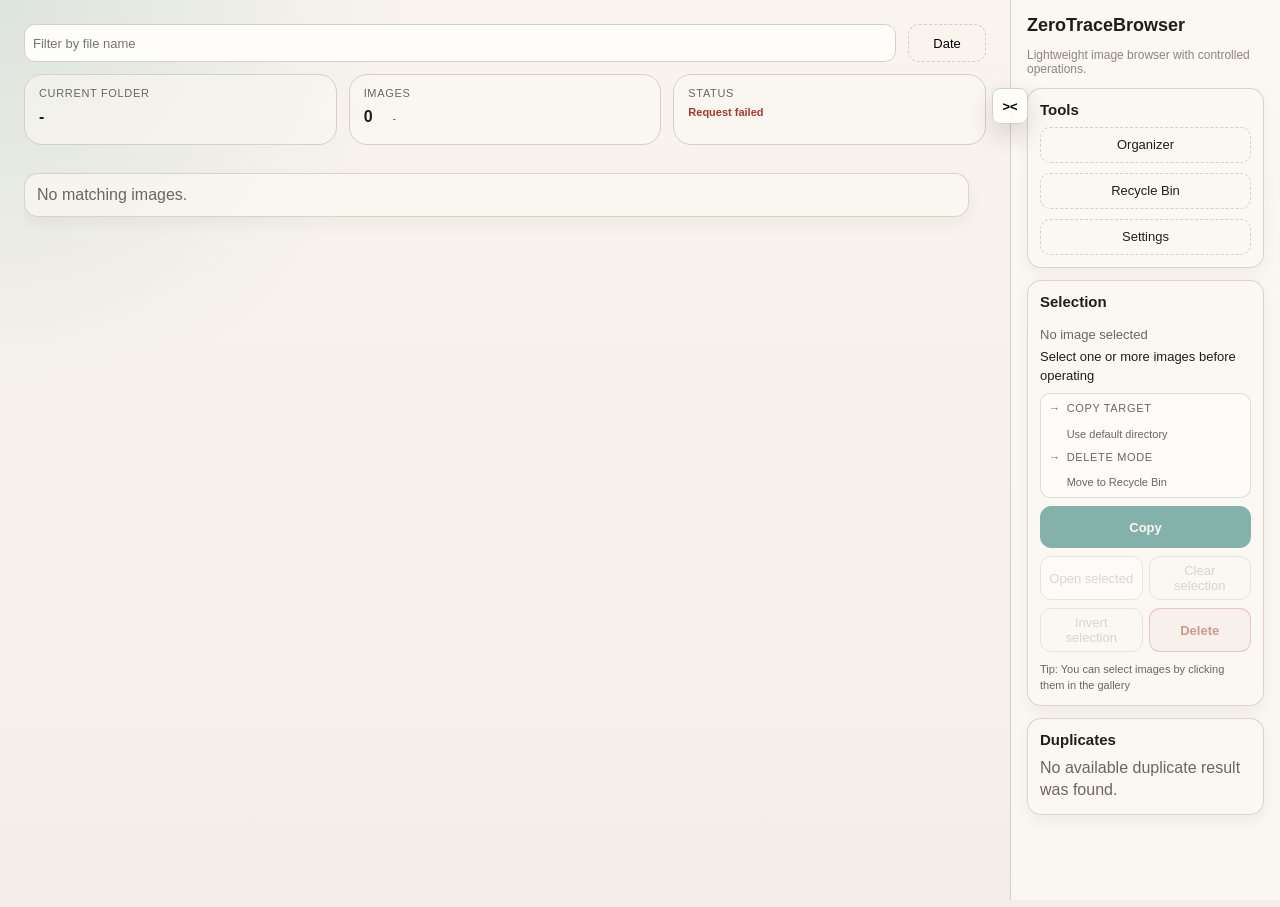
==== static/index.html @ c128dd10 "Revert "Add iPhone similarity device detection" This reverts commit 3fd61ba70626346df59809e3218f893a" ====
<!DOCTYPE html>
<html lang="en" class="i18n-pending">

<head>
    <meta charset="UTF-8" />
    <meta name="viewport" content="width=device-width, initial-scale=1.0" />
    <title>ZeroTraceBrowser</title>
    <style>html.i18n-pending body{visibility:hidden}</style>
    <link rel="stylesheet" href="./css/style.css?v=20260424-io9" />
</head>

<body>
    <main class="gallery-page">

        <!-- ================= Main Area ================= -->
        <div class="content gallery-main" aria-label="Image browser">

            <!-- Header Info -->
            <section class="gallery-header">
                <div class="gallery-toolbar">
                    <div class="gallery-search">
                        <label for="searchInput" class="visually-hidden" data-i18n="browser.labels.search">Search</label>
                        <input id="searchInput" type="search" placeholder="Filter by file name" autocomplete="off"
                            data-i18n-placeholder="browser.placeholders.search" />
                    </div>
                    <button id="dateFilterToggle" type="button" class="ghost date-filter-toggle" aria-expanded="false"
                        aria-controls="dateFilterPanel" data-i18n="browser.buttons.dateFilter">
                        Date
                    </button>
                    <div id="dateFilterPanel" class="date-filter-panel is-hidden">
                        <div class="date-filter-field">
                            <label for="dateStartInput" data-i18n="browser.labels.startDate">Start date</label>
                            <input id="dateStartInput" type="text" inputmode="numeric" autocomplete="off"
                                placeholder="YYYY-MM-DD / YYYY/MM/DD" data-i18n-placeholder="browser.placeholders.date" />
                        </div>

                        <div class="date-filter-field">
                            <label for="dateEndInput" data-i18n="browser.labels.endDate">End date</label>
                            <input id="dateEndInput" type="text" inputmode="numeric" autocomplete="off"
                                placeholder="YYYY-MM-DD / YYYY/MM/DD" data-i18n-placeholder="browser.placeholders.date" />
                        </div>

                        <button id="clearDateFilterButton" type="button" class="ghost"
                            data-i18n="browser.buttons.clearDateFilter">
                            Clear
                        </button>
                    </div>
                </div>

                <div class="gallery-meta">
                    <div class="meta-card">
                        <span data-i18n="browser.labels.currentRoot">Current Root</span>
                        <strong id="imageRoot">-</strong>
                    </div>

                    <div class="meta-card">
                        <span data-i18n="browser.labels.imageCount">Images</span>
                        <div class="meta-card-inline-value">
                            <strong id="imageCount">0</strong>
                            <span id="imageCountUpdatedAt" class="meta-inline-note muted">-</span>
                        </div>
                    </div>

                    <div class="meta-card">
                        <span data-i18n="browser.labels.status">Status</span>
                        <strong id="statusMessage" class="meta-status">Ready.</strong>
                    </div>
                </div>
            </section>

            <!-- Gallery -->
            <div class="view-panel">
                <div id="galleryScroller" class="gallery-scroller">
                    <div id="galleryStickyHeader" class="gallery-sticky-header is-hidden" aria-hidden="true"></div>
                    <div id="gallery" class="gallery" role="list"></div>
                </div>
                <nav id="galleryIndex" class="gallery-index is-hidden" aria-label="Timeline index"></nav>
            </div>
        </div>

        <!-- Sidebar Toggle -->
        <button id="toggleSidebarButton" type="button" class="ghost sidebar-toggle" aria-label="Hide action sidebar" title="Hide action sidebar">
            &gt;&lt;
        </button>

        <!-- ================= Right Sidebar ================= -->
        <aside id="gallerySidebar" class="sidebar gallery-sidebar" aria-label="Action sidebar">

            <!-- Header -->
            <section class="sidebar-header sidebar-header-minimal">
                <h1 data-i18n="app.title">ZeroTraceBrowser</h1>
                <p class="intro" data-i18n="app.intro">Lightweight image browsing and controlled actions.</p>
            </section>

            <!-- Tools -->
            <section class="panel tools-panel">
                <h2 data-i18n="browser.labels.tools">Tools</h2>
                <div class="sidebar-header-actions">
                    <a href="/tasks.html" class="button-link subtle-link" data-i18n="browser.buttons.tasksTool">
                        Organizer and Duplicate Tool
                    </a>

                    <a href="/recycle.html" class="button-link subtle-link" data-i18n="browser.buttons.recycleTool">
                        Recycle Bin Manager
                    </a>

                    <a href="/settings.html" class="button-link subtle-link" data-i18n="browser.buttons.settingsTool">
                        Settings
                    </a>
                </div>
            </section>

            <!-- Selection -->
            <section class="panel selection-panel">
                <h2 data-i18n="browser.labels.selection">Selection</h2>

                <div class="selection-summary selection-summary-compact">
                    <div id="selectionCount" class="selection-count">No image selected</div>

                    <strong id="selectionDetail" class="selection-file-name">
                        Select an image first
                    </strong>
                </div>

                <div class="selection-context selection-context-compact">
                    <div class="selection-meta-line">
                        <span class="selection-meta-prefix">→</span>
                        <span class="selection-context-label" data-i18n="browser.labels.copyTargetShort">Copy Target</span>
                        <strong id="selectionCopyTarget">Use default directory</strong>
                    </div>

                    <div class="selection-meta-line">
                        <span class="selection-meta-prefix">→</span>
                        <span class="selection-context-label" data-i18n="browser.labels.deleteMode">Delete Mode</span>
                        <strong id="selectionDeleteMode">Move to recycle bin</strong>
                    </div>
                </div>

                <div class="selection-primary-action">
                    <button id="copySelectedButton" type="button" class="primary-button" disabled
                        data-i18n="browser.buttons.copySelected">
                        Copy Selected
                    </button>
                </div>

                <div class="selection-secondary-actions">
                    <button id="previewSelectedButton" type="button" disabled
                        data-i18n="browser.buttons.previewSelected">
                        Preview
                    </button>

                    <button id="clearSelectionButton" type="button" class="ghost" disabled
                        data-i18n="browser.buttons.clearSelection">
                        Clear Selection
                    </button>
                </div>

                <div class="selection-tertiary-actions">
                    <button id="invertSelectionButton" type="button" class="ghost"
                        data-i18n="browser.buttons.invertSelection">
                        Invert Selection
                    </button>

                    <button id="deleteSelectedButton" type="button" class="danger" disabled
                        data-i18n="browser.buttons.deleteSelected">
                        Delete
                    </button>
                </div>

                <div id="selectionHint" class="selection-hint muted" aria-live="polite">
                    Tip: Delete actions move files to the recycle bin
                </div>
            </section>

            <!-- Duplicates -->
            <section class="panel duplicates-panel">
                <h2 data-i18n="browser.labels.duplicates">Duplicates</h2>
                <div id="duplicatesBox" class="muted" aria-live="polite" data-i18n="browser.duplicates.empty">
                    No available duplicate result was found.
                </div>
            </section>

        </aside>
    </main>

    <div id="dialogOverlay" class="dialog-overlay is-hidden" role="presentation">
        <div class="dialog-box" role="dialog" aria-modal="true" aria-labelledby="dialogTitle">
            <h2 id="dialogTitle">ZeroTraceBrowser</h2>
            <div id="dialogMessage" class="dialog-message"></div>
            <div class="dialog-actions">
                <button id="dialogCancelButton" type="button" class="ghost"
                    data-i18n="dialog.buttons.cancel">Cancel</button>
                <button id="dialogConfirmButton" type="button" class="primary-button"
                    data-i18n="dialog.buttons.ok">OK</button>
            </div>
        </div>
    </div>

    <!-- Card Template -->
    <template id="cardTemplate">
        <article class="card" tabindex="0" role="listitem">
            <div class="selection-indicator"></div>
            <img class="thumb" alt="" loading="lazy" decoding="async" width="320" height="320" />
            <div class="card-body">
                <strong class="file-name"></strong>
                <span class="file-path"></span>
            </div>
        </article>
    </template>

    <script type="module" src="./js/app.js?v=20260429-timeline2"></script>
</body>

</html>
---- static/css/style.css ----
/* SPDX-License-Identifier: MIT */

/* =========================================================
   1. Design Tokens
   ========================================================= */
:root {
  color-scheme: light;

  /* colors */
  --bg: #f3efe8;
  --panel: rgba(251, 248, 243, 0.82);
  --surface: rgba(255, 253, 249, 0.8);
  --surface-strong: rgba(255, 253, 249, 0.95);
  --line: #d6cfc4;
  --ink: #201d18;
  --muted: #6b665e;
  --accent: #0f6d61;
  --accent-hover: #0b5a50;
  --accent-soft: rgba(15, 109, 97, 0.12);
  --danger: #a33a2a;

  /* effects */
  --shadow: 0 12px 28px rgba(44, 34, 23, 0.07);
  --shadow-strong: 0 18px 44px rgba(44, 34, 23, 0.2);
  --blur-panel: blur(12px);
  --blur-overlay: blur(4px);

  /* radius */
  --radius-sm: 11px;
  --radius-md: 12px;
  --radius-lg: 14px;
  --radius-xl: 18px;
  --radius-2xl: 20px;

  /* spacing */
  --space-1: 4px;
  --space-2: 8px;
  --space-3: 10px;
  --space-4: 12px;
  --space-5: 14px;
  --space-6: 16px;
  --space-7: 18px;
  --space-8: 20px;
  --space-10: 24px;

  /* layout */
  --sidebar-width: 270px;
  --sidebar-collapsed-width: 18px;
  --viewer-sidebar-collapsed-width: 18px;
  --page-pad: 24px;
  --panel-gap: 16px;
  --control-height: 38px;
  --gallery-card-height: 238px;
  --gallery-thumb-height: 164px;

  /* typography */
  --title-size: 18px;
  --section-title-size: 15px;
  --label-size: 11px;
  --meta-size: 10px;
}

/* =========================================================
   2. Reset / Base
   ========================================================= */
* {
  box-sizing: border-box;
}

html,
body {
  min-height: 100%;
}

html.i18n-pending body {
  visibility: hidden;
}

body {
  margin: 0;
  font-family: "Segoe UI", "Microsoft YaHei UI", sans-serif;
  color: var(--ink);
  background:
    radial-gradient(circle at top left, rgba(15, 109, 97, 0.12), transparent 26%),
    linear-gradient(180deg, #f9f5ee 0%, var(--bg) 100%);
}

:lang(ja) body {
  font-family: "Yu Gothic UI", "Yu Gothic", "Meiryo", "Hiragino Sans", "Noto Sans JP", "Segoe UI", sans-serif;
}

:lang(zh) body,
:lang(zh-CN) body {
  font-family: "Segoe UI", "Microsoft YaHei UI", "Microsoft YaHei", sans-serif;
}

img {
  display: block;
  max-width: 100%;
}

button,
input,
select,
textarea {
  font: inherit;
}

a {
  color: inherit;
}

h1,
h2,
h3,
p {
  margin-top: 0;
}

.sidebar h1,
.viewer-sidebar-page h1 {
  margin: 0 0 6px;
  font-size: var(--title-size);
  line-height: 1.1;
}

.panel h2,
.viewer-sidebar-page h2 {
  margin: 0 0 8px;
  font-size: var(--section-title-size);
  line-height: 1.2;
}

.intro,
.muted,
.file-path {
  color: var(--muted);
}

.file-name,
.file-path,
#imageRoot,
#selectionBox,
#viewerPath,
#viewerZoom,
#statusMessage {
  overflow-wrap: anywhere;
}

#statusMessage {
  font-size: 11px;
  line-height: 1.4;
}

/* =========================================================
   3. Utilities / States
   ========================================================= */
.is-hidden,
.dialog-overlay.is-hidden {
  display: none;
}

[hidden] {
  display: none !important;
}

.ghost {
  background: transparent;
}

.danger {
  color: var(--danger);
}

button.danger {
  border-color: rgba(163, 58, 42, 0.46);
  background: rgba(163, 58, 42, 0.08);
  color: var(--danger);
  font-weight: 700;
}

button.danger:hover,
button.danger:focus-visible {
  border-color: var(--danger);
  background: rgba(163, 58, 42, 0.14);
}

button.danger:active {
  background: rgba(163, 58, 42, 0.2);
}

.visually-hidden {
  position: absolute !important;
  width: 1px;
  height: 1px;
  padding: 0;
  margin: -1px;
  overflow: hidden;
  clip: rect(0 0 0 0);
  clip-path: inset(50%);
  white-space: nowrap;
  border: 0;
}

.meta-value {
  overflow-wrap: anywhere;
}

/* =========================================================
   4. Reusable Layout
   ========================================================= */
.content,
.tasks-main,
.viewer-main-page {
  padding: var(--page-pad);
}

.sidebar,
.viewer-sidebar-page {
  background: rgba(251, 248, 243, 0.78);
  backdrop-filter: var(--blur-panel);
}

.sidebar {
  padding: var(--page-pad);
}

.gallery-main {
  min-width: 0;
  display: grid;
  grid-template-rows: auto 1fr;
  gap: var(--panel-gap);
}

.view-panel {
  position: relative;
  min-height: 0;
  height: calc(100vh - 178px);
  display: grid;
  grid-template-columns: minmax(0, 1fr);
  overflow: hidden;
}

.gallery-page.is-date-filter-open .view-panel {
  height: calc(100vh - 236px);
}

.sidebar-header {
  display: grid;
  gap: var(--space-3);
}

.sidebar-header .intro {
  margin: 0;
  font-size: 11px;
  opacity: 0.68;
}

.sidebar-header-actions,
.action-stack,
.inline-row,
.meta-grid,
.duplicates-toolbar,
.duplicates-list,
.duplicates-actions,
.summary-list,
.recycle-toolbar,
.recycle-actions,
.recycle-list,
.recycle-flags {
  display: grid;
  gap: var(--space-3);
}

.info-grid {
  display: grid;
  gap: var(--space-4);
}

/* =========================================================
   5. Form Controls / Buttons
   ========================================================= */
input,
select,
button {
  width: 100%;
  min-height: var(--control-height);
  padding: 6px 8px;
  border: 1px solid var(--line);
  border-radius: var(--radius-sm);
  background: #fffdf9;
  font-size: 13px;
}

button {
  cursor: pointer;
  font-weight: 500;
  transition:
    border-color 120ms ease,
    background-color 120ms ease,
    transform 120ms ease,
    box-shadow 120ms ease;
}

button:hover,
button:focus-visible,
input:focus-visible,
select:focus-visible,
.card:focus-visible {
  outline: none;
  border-color: var(--accent);
}

button:hover {
  transform: translateY(-1px);
}

.primary-button {
  min-height: 42px;
  background: var(--accent);
  color: #f7f5ef;
  border-color: var(--accent);
  font-weight: 700;
}

.primary-button:hover,
.primary-button:focus-visible {
  background: var(--accent-hover);
  border-color: var(--accent-hover);
}

.button-link {
  display: grid;
  place-items: center;
  width: 100%;
  min-height: var(--control-height);
  padding: 6px 8px;
  border: 1px solid var(--line);
  border-radius: var(--radius-sm);
  background: #fffdf9;
  color: var(--ink);
  font-size: 13px;
  line-height: 1.2;
  text-decoration: none;
  text-align: center;
}

.subtle-link {
  background: transparent;
  border-style: dashed;
}

/* =========================================================
   6. Reusable Components
   ========================================================= */
.panel {
  min-width: 0;
  margin-top: 12px;
  padding: 12px;
  border: 1px solid rgba(214, 207, 196, 0.88);
  border-radius: 14px;
  background: rgba(251, 248, 243, 0.68);
  box-shadow: 0 6px 16px rgba(44, 34, 23, 0.05);
}

.panel label,
.panel span {
  display: block;
  margin-bottom: var(--space-2);
  font-size: var(--label-size);
  text-transform: uppercase;
  letter-spacing: 0.06em;
}

.card {
  position: relative;
  display: grid;
  grid-template-rows: var(--gallery-thumb-height) minmax(0, 1fr);
  gap: 8px;
  height: var(--gallery-card-height);
  padding: 10px;
  border: 1px solid var(--line);
  border-radius: var(--radius-xl);
  background: rgba(255, 255, 255, 0.74);
  box-shadow: 0 8px 18px rgba(44, 34, 23, 0.05);
  cursor: pointer;
}

.card.is-selected {
  border: 2px solid var(--accent);
  background: linear-gradient(180deg,
      rgba(15, 109, 97, 0.12),
      rgba(255, 255, 255, 0.84));
  box-shadow: 0 10px 24px rgba(15, 109, 97, 0.08);
}

.card.is-missing {
  border-color: rgba(163, 58, 42, 0.42);
  background: rgba(255, 247, 244, 0.78);
}

.card.is-video::after {
  content: "VIDEO";
  position: absolute;
  right: 10px;
  bottom: 62px;
  padding: 3px 6px;
  border-radius: 6px;
  background: rgba(17, 24, 39, 0.82);
  color: #f8fafc;
  font-size: 11px;
  font-weight: 700;
  letter-spacing: 0;
}

.duplicate-thumb-button[data-media-type="video"]::after,
.recycle-thumb-column.is-video::after {
  content: "VIDEO";
  position: absolute;
  right: 8px;
  bottom: 8px;
  padding: 3px 6px;
  border-radius: 6px;
  background: rgba(17, 24, 39, 0.82);
  color: #f8fafc;
  font-size: 11px;
  font-weight: 700;
  letter-spacing: 0;
}

.card-body {
  min-height: 40px;
  min-width: 0;
  display: grid;
  gap: 2px;
  align-content: start;
  overflow: hidden;
}

.selection-indicator {
  position: absolute;
  top: 10px;
  right: 10px;
  width: 16px;
  height: 16px;
  border: 2px solid rgba(255, 255, 255, 0.92);
  border-radius: 999px;
  background: rgba(32, 29, 24, 0.22);
  box-shadow: 0 0 0 1px rgba(32, 29, 24, 0.1);
}

.card.is-selected .selection-indicator {
  background: var(--accent);
  box-shadow: 0 0 0 1px rgba(15, 109, 97, 0.22);
}

.thumb {
  width: 100%;
  height: var(--gallery-thumb-height);
  aspect-ratio: auto;
  object-fit: cover;
  border-radius: var(--radius-md);
  background: #e7e0d6;
  opacity: 1;
  transition: opacity 140ms ease;
}

.thumb[data-src],
.thumb.is-loading {
  opacity: 0.68;
  background:
    linear-gradient(90deg, rgba(231, 224, 214, 0.72), rgba(255, 253, 249, 0.82), rgba(231, 224, 214, 0.72)),
    #e7e0d6;
  background-size: 220% 100%;
  animation: thumb-loading 1.1s linear infinite;
}

.thumb.is-loaded {
  opacity: 1;
}

.thumb.is-error {
  opacity: 0.58;
  background:
    linear-gradient(135deg, transparent 47%, rgba(163, 58, 42, 0.32) 48%, rgba(163, 58, 42, 0.32) 52%, transparent 53%),
    #e7e0d6;
}

@keyframes thumb-loading {
  from {
    background-position: 120% 0;
  }

  to {
    background-position: -120% 0;
  }
}

.file-name {
  min-width: 0;
  line-height: 1.4;
  white-space: nowrap;
  overflow: hidden;
  text-overflow: ellipsis;
}

.file-path {
  font-size: 11px;
  opacity: 0.74;
  white-space: nowrap;
  overflow: hidden;
  text-overflow: ellipsis;
}

/* dialog */
.dialog-overlay {
  position: fixed;
  inset: 0;
  z-index: 1000;
  display: grid;
  place-items: center;
  padding: var(--page-pad);
  background: rgba(32, 29, 24, 0.34);
  backdrop-filter: var(--blur-overlay);
}

.dialog-box {
  width: min(480px, 100%);
  padding: var(--space-8);
  border: 1px solid var(--line);
  border-radius: var(--radius-2xl);
  background: rgba(255, 253, 249, 0.98);
  box-shadow: var(--shadow-strong);
}

.dialog-box h2 {
  margin: 0;
  font-size: 22px;
  line-height: 1.2;
}

.dialog-message {
  margin-top: var(--space-6);
  color: var(--ink);
  line-height: 1.7;
  white-space: pre-wrap;
  overflow-wrap: anywhere;
}

.dialog-actions {
  display: grid;
  grid-template-columns: repeat(2, minmax(0, 1fr));
  gap: var(--space-3);
  margin-top: var(--space-8);
}

/* =========================================================
   6.5 Selection Panel
   ========================================================= */
.selection-panel {
  display: grid;
  gap: 8px;
}

.selection-summary {
  display: grid;
  gap: 2px;
}

.selection-summary-compact {
  gap: 4px;
}

.selection-count {
  font-size: 13px;
  font-weight: 500;
  line-height: 1.3;
  color: var(--muted);
}

.selection-file-name {
  min-width: 0;
  font-size: 13px;
  line-height: 1.45;
  font-weight: 500;
  color: var(--ink);
  overflow-wrap: anywhere;
}

.selection-context {
  display: grid;
  gap: 4px;
  padding: 6px 8px;
  border: 1px solid rgba(214, 207, 196, 0.7);
  border-radius: 10px;
  background: rgba(255, 253, 249, 0.68);
}

.selection-context-compact {
  gap: 6px;
}

.selection-meta-line {
  display: grid;
  grid-template-columns: auto minmax(0, 1fr);
  align-items: start;
  gap: 2px 6px;
  font-size: 11px;
  line-height: 1.5;
}

.selection-meta-prefix {
  margin: 0;
  color: var(--muted);
}

.selection-context-label {
  margin: 0;
  font-size: 11px;
  text-transform: none;
  letter-spacing: 0;
  color: var(--muted);
  white-space: nowrap;
}

.selection-meta-line strong {
  grid-column: 2;
  min-width: 0;
  color: var(--muted);
  font-weight: 500;
  overflow-wrap: anywhere;
  line-height: 1.45;
}

.selection-primary-action,
.selection-secondary-actions,
.selection-tertiary-actions {
  display: grid;
  gap: 6px;
}

.selection-secondary-actions,
.selection-tertiary-actions {
  grid-template-columns: repeat(2, minmax(0, 1fr));
}

.selection-hint {
  font-size: 11px;
  line-height: 1.4;
  padding-top: 2px;
}

button:disabled,
button:disabled {
  cursor: not-allowed;
  opacity: 0.5;
  transform: none;
}

button:disabled:hover {
  border-color: var(--line);
  transform: none;
}

.selection-primary-action .primary-button {
  font-weight: 700;
  min-height: 42px;
}

/* =========================================================
   7. Gallery Page
   ========================================================= */
.gallery-page {
  min-height: 100vh;
  display: grid;
  grid-template-columns: minmax(0, 1fr) var(--sidebar-width);
}

.gallery-sidebar {
  position: sticky;
  top: 0;
  height: 100vh;
  overflow-y: auto;
  border-left: 1px solid var(--line);
  padding: 16px;
}

.sidebar-header-minimal {
  gap: 6px;
}

.sidebar-header-minimal .intro {
  font-size: 12px;
  opacity: 0.78;
}

.gallery {
  position: relative;
  min-width: 0;
  min-height: 100%;
}

.gallery.is-empty {
  display: grid;
  place-items: start stretch;
}

.gallery-scroller {
  position: relative;
  min-width: 0;
  min-height: 0;
  overflow-y: auto;
  overflow-x: hidden;
  padding-right: 2px;
  scrollbar-gutter: stable;
  overflow-anchor: none;
}

.gallery-sticky-header {
  position: sticky;
  top: 0;
  z-index: 25;
  width: fit-content;
  max-width: calc(100% - 12px);
  margin-bottom: -34px;
  padding: 7px 11px;
  border: 1px solid rgba(214, 207, 196, 0.88);
  border-radius: 10px;
  background: rgba(255, 253, 249, 0.94);
  box-shadow: 0 8px 18px rgba(44, 34, 23, 0.08);
  color: var(--ink);
  font-size: 12px;
  font-weight: 800;
  line-height: 1;
}

.gallery-section-heading {
  position: absolute;
  left: 0;
  right: 0;
  height: 28px;
  display: flex;
  align-items: center;
  padding: 0 2px;
  color: var(--muted);
  font-size: 12px;
  font-weight: 800;
  line-height: 1;
}

.gallery-virtual-row {
  position: absolute;
  left: 0;
  right: 0;
  display: grid;
  grid-template-columns: repeat(var(--virtual-columns), minmax(0, 1fr));
  gap: 14px;
  height: var(--gallery-card-height);
}

.gallery-index {
  position: absolute;
  top: 12px;
  right: 8px;
  bottom: 12px;
  z-index: 30;
  min-width: 0;
  display: grid;
  align-content: start;
  justify-items: center;
  gap: 6px;
  overflow-y: auto;
  padding: 8px 0;
  opacity: 0.46;
  scrollbar-width: none;
  transition: opacity 140ms ease;
}

.gallery-index::-webkit-scrollbar {
  display: none;
}

.gallery-index:hover,
.gallery-index:focus-within {
  opacity: 1;
}

.gallery-index-button {
  width: 48px;
  min-width: 48px;
  height: 26px;
  min-height: 26px;
  padding: 0;
  border-color: transparent;
  border-radius: 999px;
  background: rgba(255, 253, 249, 0.28);
  color: var(--muted);
  font-size: 10px;
  font-weight: 800;
  line-height: 1;
  letter-spacing: 0;
  box-shadow: none;
  backdrop-filter: blur(6px);
}

.gallery-index-button:hover,
.gallery-index-button:focus-visible,
.gallery-index-button.is-active {
  border-color: var(--accent);
  background: rgba(15, 109, 97, 0.16);
  color: var(--accent);
  transform: none;
}

.gallery-page.is-collapsed {
  grid-template-columns: minmax(0, 1fr) var(--sidebar-collapsed-width);
}

.gallery-page.is-collapsed .gallery-sidebar {
  padding: 0;
  display: flex;
  align-items: flex-start;
  justify-content: center;
}

.gallery-page.is-collapsed .gallery-sidebar> :not(.sidebar-header) {
  display: none;
}

.gallery-page.is-collapsed .sidebar-header {
  width: 100%;
  margin: 0;
  padding-top: 0;
  display: flex;
  justify-content: center;
}

.gallery-page.is-collapsed .sidebar-header h1,
.gallery-page.is-collapsed .sidebar-header .intro {
  display: none;
}

.gallery-page.is-collapsed .sidebar-header-actions {
  display: flex;
  justify-content: center;
}

.gallery-page.is-collapsed .sidebar-toggle {
  right: 4px;
}

/* =========================================================
   7.5 Gallery Header
   ========================================================= */
.gallery-header {
  display: grid;
  gap: 12px;
}

.gallery-toolbar {
  display: grid;
  grid-template-columns: minmax(0, 1fr) auto;
  gap: 12px;
  align-items: center;
}

.gallery-search {
  min-width: 0;
}

.gallery-search input {
  margin: 0;
}

.date-filter-toggle {
  width: auto;
  min-width: 78px;
  padding-inline: 12px;
  border-style: dashed;
}

.date-filter-toggle.is-active,
.date-filter-toggle[aria-expanded="true"] {
  border-color: var(--accent);
  background: var(--accent-soft);
  color: var(--accent);
}

.date-filter-panel {
  grid-column: 1 / -1;
  display: flex;
  flex-wrap: wrap;
  align-items: end;
  justify-content: flex-start;
  gap: 10px;
  padding: 10px;
  border: 1px solid rgba(214, 207, 196, 0.72);
  border-radius: var(--radius-sm);
  background: rgba(255, 253, 249, 0.58);
}

.date-filter-panel.is-hidden {
  display: none;
}

.date-filter-field {
  width: min(100%, 220px);
  min-width: 180px;
  display: grid;
  gap: 5px;
}

.date-filter-panel label {
  color: var(--muted);
  font-size: var(--label-size);
  font-weight: 700;
  line-height: 1.2;
  text-transform: uppercase;
  letter-spacing: 0.06em;
}

.date-filter-panel input {
  width: 100%;
  max-width: 220px;
  min-height: 34px;
}

.date-filter-panel button {
  width: auto;
  min-width: 86px;
  min-height: 34px;
  padding-inline: 14px;
}

.date-filter-panel > label {
  display: none;
}

.gallery-meta {
  display: grid;
  grid-template-columns: repeat(3, minmax(0, 1fr));
  gap: 12px;
}

.meta-card {
  padding: 12px 14px;
  border: 1px solid var(--line);
  border-radius: var(--radius-xl);
  background: rgba(251, 248, 243, 0.58);
  box-shadow: none;
}

.meta-card span {
  display: block;
  margin-bottom: 6px;
  font-size: var(--label-size);
  text-transform: uppercase;
  letter-spacing: 0.06em;
  color: var(--muted);
}

.meta-card strong {
  display: block;
  line-height: 1.5;
  overflow-wrap: anywhere;
}

.meta-card-inline-value {
  display: flex;
  align-items: baseline;
  gap: 20px;
  min-width: 0;
}

.meta-card-inline-value strong {
  display: inline-block;
  flex: 0 0 auto;
}

.meta-inline-note {
  display: inline-block;
  margin: 0;
  font-size: 0.78rem;
  line-height: 1.35;
  white-space: nowrap;
}

.meta-status {
  color: var(--ink);
}

/* =========================================================
   8. Viewer Page
   ========================================================= */
.viewer-page {
  width: 100%;
  height: 100vh;
  min-height: 100vh;
  display: grid;
  grid-template-columns: minmax(0, 1fr) var(--sidebar-width);
  gap: 0;
  overflow: hidden;
}

.viewer-page.is-collapsed {
  grid-template-columns: minmax(0, 1fr) var(--viewer-sidebar-collapsed-width);
}

.viewer-main-page {
  min-width: 0;
  min-height: 0;
  height: 100vh;
  display: grid;
  gap: var(--space-4);
}

.viewer-canvas,
.viewer-canvas-page {
  min-width: 0;
  min-height: 0;
  max-width: 100%;
  display: grid;
  place-items: center;
  overflow: auto;
  border-radius: var(--radius-xl);
  background:
    linear-gradient(45deg, rgba(255, 255, 255, 0.04) 25%, transparent 25%, transparent 75%, rgba(255, 255, 255, 0.04) 75%),
    linear-gradient(45deg, rgba(255, 255, 255, 0.04) 25%, transparent 25%, transparent 75%, rgba(255, 255, 255, 0.04) 75%),
    #1a1714;
  background-position: 0 0, 16px 16px;
  background-size: 32px 32px;
}

.viewer-canvas {
  height: calc(100vh - 126px);
}

.viewer-canvas-page {
  height: calc(100vh - var(--page-pad) * 2);
}

.viewer-canvas img {
  max-width: 100%;
  max-height: 100%;
  object-fit: contain;
  transform-origin: center center;
  transition: transform 100ms ease;
}

.viewer-video {
  display: block;
  width: min(100%, 960px);
  max-height: calc(100vh - 48px);
  background: #111827;
}

.viewer-sidebar-page {
  width: 100%;
  max-width: 100%;
  min-width: 0;
  position: sticky;
  top: 0;
  height: 100vh;
  overflow-y: auto;
  overflow-x: hidden;
  display: grid;
  align-content: start;
  gap: 0;
  padding: var(--page-pad);
  border-left: 1px solid var(--line);
}

.viewer-sidebar-page .panel,
.viewer-sidebar-page .action-stack,
.viewer-sidebar-page .meta-grid,
.viewer-sidebar-page .meta-row {
  min-width: 0;
  max-width: 100%;
}

.viewer-sidebar-page #statusMessage {
  max-width: 100%;
  word-break: break-word;
}

.viewer-sidebar-page .meta-value,
.viewer-sidebar-page .viewer-title,
.viewer-sidebar-page #viewerPath {
  min-width: 0;
  max-width: 100%;
  overflow-wrap: anywhere;
  word-break: break-word;
}

.viewer-title {
  font-size: 14px;
  font-weight: 600;
  line-height: 1.4;
  overflow-wrap: anywhere;
}

.viewer-header-actions {
  margin: 0;
}

.viewer-side-actions {
  margin-top: var(--panel-gap);
  margin-bottom: var(--panel-gap);
  gap: 8px;
}

.viewer-button-row {
  display: grid;
  gap: var(--space-3);
  grid-template-columns: repeat(2, minmax(0, 1fr));
}

.viewer-zoom-row {
  grid-template-columns: repeat(3, minmax(0, 1fr));
}

.viewer-button-row button,
.action-stack button,
.sidebar-toggle {
  min-height: var(--control-height);
}

.viewer-button-row button,
.viewer-sidebar-page button {
  min-height: 34px;
  padding: 6px 8px;
  font-size: 12px;
}

.viewer-sidebar-page .primary-button {
  min-height: 38px;
  font-size: 13px;
}

.viewer-sidebar-page .panel {
  padding: 10px;
  margin-top: 10px;
}

.viewer-sidebar-page .panel h2 {
  font-size: 13px;
  margin-bottom: 6px;
}

.viewer-sidebar-page .selection-hint {
  font-size: 10.5px;
  line-height: 1.4;
}

#viewerPath,
#viewerZoom,
#viewerExifBox {
  font-size: 11px;
  line-height: 1.45;
}

#viewerPath,
#viewerZoom {
  line-height: 1.4;
}

#viewerDeleteButton {
  background: rgba(163, 58, 42, 0.08);
  border: 1px solid rgba(163, 58, 42, 0.46);
  color: var(--danger);
  font-weight: 700;
}

#viewerDeleteButton:hover {
  background: rgba(163, 58, 42, 0.14);
  border-color: var(--danger);
}

#viewerDeleteButton:active {
  background: rgba(163, 58, 42, 0.2);
}

.sidebar-toggle {
  position: fixed;
  top: 88px;
  right: calc(var(--sidebar-width) - 18px);
  z-index: 40;
  display: grid;
  place-items: center;
  width: 36px;
  min-width: 36px;
  height: 36px;
  min-height: 36px;
  padding: 0;
  border-radius: 8px;
  background: rgba(255, 253, 249, 0.94);
  box-shadow: 0 10px 26px rgba(44, 34, 23, 0.16);
  font-size: 13px;
  font-weight: 800;
  line-height: 1;
  letter-spacing: 0;
}

.viewer-page.is-collapsed .viewer-sidebar-page {
  padding: 0;
  display: flex;
  align-items: flex-start;
  justify-content: center;
}

.viewer-page.is-collapsed .viewer-sidebar-page> :not(.sidebar-header):not(.sidebar-toggle) {
  display: none;
}

.viewer-page.is-collapsed .sidebar-header {
  width: 100%;
  margin: 0;
  padding-top: 0;
  display: flex;
  justify-content: center;
}

.viewer-page.is-collapsed .sidebar-header h1,
.viewer-page.is-collapsed .sidebar-header .intro,
.viewer-page.is-collapsed .sidebar-header #backToGalleryButton {
  display: none;
}

.viewer-page.is-collapsed .sidebar-header-actions {
  display: flex;
  justify-content: center;
}

.viewer-page.is-collapsed .sidebar-toggle {
  right: 4px;
}

/* =========================================================
   9. Tasks Page
   ========================================================= */
.tasks-page {
  min-height: 100vh;
  display: grid;
  grid-template-columns: minmax(0, 1fr) var(--sidebar-width);
}

.tasks-main {
  min-width: 0;
  display: grid;
  align-content: start;
  grid-auto-rows: max-content;
  gap: var(--panel-gap);
}

.tasks-page-header {
  display: grid;
  gap: var(--space-3);
  padding: 10px 0 14px;
  border-bottom: 1px solid rgba(214, 207, 196, 0.72);
}

.tasks-page-header h1 {
  margin: 0;
  font-size: 26px;
  line-height: 1.15;
}

.tasks-page-header .intro {
  max-width: 680px;
  margin: 8px 0 0;
  font-size: 13px;
  line-height: 1.6;
}

.task-grid {
  display: grid;
  grid-template-columns: repeat(2, minmax(0, 1fr));
  gap: var(--space-4);
}

.task-grid .full {
  grid-column: 1 / -1;
}

.task-config-groups {
  display: grid;
  gap: var(--space-7);
}

.task-panel-head {
  display: flex;
  align-items: baseline;
  justify-content: space-between;
  gap: var(--space-3);
  margin-bottom: var(--space-5);
}

.task-panel-head h2 {
  margin: 0;
  font-size: 16px;
}

.task-focus-panel {
  padding: 18px;
  background: rgba(255, 253, 249, 0.9);
  box-shadow: 0 14px 32px rgba(44, 34, 23, 0.09);
}

.task-path-grid {
  display: grid;
  grid-template-columns: 92px minmax(0, 1fr) 88px;
  align-items: center;
  gap: var(--space-3);
  padding: var(--space-4);
  border: 1px solid rgba(214, 207, 196, 0.72);
  border-radius: var(--radius-md);
  background: rgba(251, 248, 243, 0.55);
}

.task-path-grid label {
  min-height: 0;
  margin: 0;
  align-items: center;
}

.task-options-grid {
  display: grid;
  grid-template-columns: repeat(4, minmax(0, 1fr));
  gap: var(--space-3);
}

.task-options-grid>div {
  display: grid;
  gap: 7px;
  min-width: 0;
}

.task-config-panel .action-stack {
  margin-top: 0;
  padding-top: var(--space-8);
}

.path-open-button {
  min-height: var(--control-height);
  font-size: 12px;
}

.compact-grid {
  margin-top: var(--space-4);
}

.maintenance-panel {
  display: grid;
  gap: var(--space-4);
  margin-top: var(--space-4);
}

.maintenance-panel .compact-grid {
  margin-top: 0;
  gap: var(--space-3);
}

.maintenance-panel .task-grid>div {
  display: grid;
  gap: 6px;
}

.maintenance-panel .task-grid label {
  min-height: 0;
  margin: 0;
  align-items: center;
  line-height: 1.25;
}

.maintenance-panel .action-stack {
  gap: var(--space-2);
}

.maintenance-panel.is-hidden {
  display: none;
}

.task-grid label,
.summary-label {
  min-height: 30px;
  display: flex;
  align-items: end;
}

.log-box {
  min-height: 260px;
  max-height: 420px;
  overflow: auto;
  padding: var(--space-4);
  border: 1px solid var(--line);
  border-radius: var(--radius-lg);
  background: var(--surface-strong);
  white-space: pre-wrap;
  overflow-wrap: anywhere;
  word-break: break-word;
  font-family: Consolas, "Courier New", monospace;
  font-size: 13px;
}

.task-output-header {
  display: flex;
  justify-content: space-between;
  align-items: center;
  gap: var(--space-3);
  margin-bottom: var(--space-4);
}

.task-output-header h2 {
  margin: 0;
  font-size: 16px;
}

.task-output-status {
  min-width: 72px;
  padding: 4px 8px;
  border-radius: 999px;
  background: rgba(107, 102, 94, 0.09);
  color: var(--muted);
  font-size: 11px;
  font-weight: 700;
  line-height: 1.2;
  text-align: center;
  overflow: hidden;
  text-overflow: ellipsis;
  white-space: nowrap;
}

.task-output-panel .log-box {
  height: 340px;
  min-height: 340px;
  max-height: 340px;
}

.tasks-sidebar .panel {
  margin-top: 10px;
}

.tasks-sidebar .sidebar-header {
  margin-bottom: 2px;
}

.summary-item {
  display: grid;
  gap: 2px;
  min-width: 0;
}

.summary-label,
.meta-label {
  font-size: var(--meta-size);
  text-transform: uppercase;
  letter-spacing: 0.06em;
  color: var(--muted);
}

.summary-item strong {
  overflow-wrap: anywhere;
  word-break: break-word;
}

.tasks-summary-panel .summary-item {
  grid-template-columns: auto minmax(0, 1fr);
  align-items: center;
  gap: var(--space-2);
}

.tasks-summary-panel .summary-item-stacked {
  grid-template-columns: minmax(0, 1fr);
  align-items: stretch;
  gap: 6px;
}

.tasks-summary-panel .summary-label {
  min-height: 0;
  display: block;
  margin: 0;
  padding: 0;
  line-height: 1;
}

.tasks-summary-panel .summary-item strong {
  min-width: 0;
  display: block;
  margin: 0;
  padding: 0;
  line-height: 1.3;
  text-align: left;
}

.task-output-path-list {
  display: grid;
  gap: var(--space-3);
}

.task-output-path-item {
  min-width: 0;
  display: grid;
  gap: var(--space-1);
}

.task-output-path-item label {
  min-height: 0;
  margin: 0;
  align-items: center;
}

.task-output-path-row {
  display: grid;
  grid-template-columns: minmax(0, 1fr) 48px;
  gap: var(--space-2);
  align-items: center;
}

.task-output-path-row input {
  min-width: 0;
  height: 32px;
  min-height: 32px;
  overflow: hidden;
  text-overflow: ellipsis;
  white-space: nowrap;
}

.task-output-open-button {
  min-height: 32px;
  padding: 4px 6px;
  font-size: 11px;
}

/* =========================================================
   9.5 Settings Page
   ========================================================= */
.settings-page {
  min-height: 100vh;
}

.settings-main {
  width: min(1180px, 100%);
  margin: 0 auto;
}

.settings-header {
  display: grid;
  grid-template-columns: minmax(0, 1fr) auto;
  align-items: end;
  gap: var(--space-6);
  padding: 10px 0 14px;
  border-bottom: 1px solid rgba(214, 207, 196, 0.72);
}

.settings-header h1 {
  margin: 0;
  font-size: 26px;
  line-height: 1.15;
}

.settings-header .intro {
  max-width: 560px;
  margin: 8px 0 0;
  font-size: 13px;
  line-height: 1.6;
}

.settings-header-actions {
  min-width: 172px;
}

.settings-layout {
  display: grid;
  grid-template-columns: minmax(0, 1fr) minmax(280px, 360px);
  gap: var(--space-6);
  align-items: start;
  margin-top: var(--space-6);
}

.settings-primary,
.settings-secondary {
  min-width: 0;
  display: grid;
  gap: var(--space-5);
}

.settings-page .panel {
  margin-top: 0;
  padding: 16px;
  border-radius: var(--radius-lg);
  background: rgba(255, 253, 249, 0.74);
}

.settings-focus-panel {
  padding: 18px;
  background: rgba(255, 253, 249, 0.9);
  box-shadow: 0 14px 32px rgba(44, 34, 23, 0.09);
}

.settings-panel-head {
  display: flex;
  align-items: baseline;
  justify-content: space-between;
  gap: var(--space-3);
  margin-bottom: var(--space-5);
}

.settings-panel-head h2 {
  margin: 0;
  font-size: 16px;
}

.settings-page .action-stack {
  gap: var(--space-4);
}

.settings-page label {
  margin-bottom: 0;
  color: var(--muted);
}

.settings-page input,
.settings-page select {
  min-width: 0;
  min-height: 42px;
}

.settings-page button,
.settings-page .button-link {
  min-height: 42px;
}

.settings-page .inline-row {
  grid-template-columns: minmax(0, 1fr) minmax(112px, 0.34fr);
  align-items: center;
  gap: var(--space-3);
}

.settings-add-root-row {
  display: grid;
  grid-template-columns: minmax(0, 1fr) 96px;
  gap: var(--space-3);
  align-items: center;
}

.settings-overview-grid {
  display: grid;
  gap: var(--space-3);
}

.settings-page .meta-card {
  min-width: 0;
  padding: 12px;
  border-radius: var(--radius-md);
  background: rgba(251, 248, 243, 0.7);
}

.settings-page .meta-card span {
  margin-bottom: 6px;
}

.settings-page .meta-card strong {
  font-size: 12px;
  line-height: 1.45;
  word-break: break-word;
}

.settings-status-panel #statusMessage,
.settings-advanced-panel .muted {
  line-height: 1.6;
}

/* =========================================================
   10. Duplicates Page / Section
   ========================================================= */
.duplicates-results-panel {
  align-content: start;
  padding: 16px;
  background: rgba(255, 253, 249, 0.82);
}

.duplicates-page .tasks-main {
  align-content: start;
  grid-auto-rows: max-content;
}

.duplicates-toolbar {
  grid-template-columns: minmax(0, 1fr) minmax(240px, auto);
  align-items: center;
  gap: var(--space-4);
  padding-bottom: var(--space-4);
  border-bottom: 1px solid rgba(214, 207, 196, 0.72);
}

.duplicates-toolbar-heading {
  min-width: 0;
  display: grid;
  grid-template-columns: minmax(0, auto) 150px;
  align-items: center;
  justify-content: start;
  gap: var(--space-3);
}

.duplicates-title-row {
  min-width: 0;
  display: flex;
  align-items: baseline;
  gap: 10px;
}

.duplicates-toolbar-title,
.duplicates-toolbar-summary {
  margin: 0;
  color: var(--ink);
  font-size: var(--section-title-size);
  font-weight: 700;
  line-height: 1.2;
}

.duplicates-toolbar-title {
  min-width: 0;
}

.duplicates-toolbar-summary {
  min-width: 24px;
  padding: 0 2px;
  line-height: 1.2;
  text-align: center;
  white-space: nowrap;
}

.duplicates-actions {
  grid-auto-flow: column;
  align-items: center;
  gap: var(--space-2);
  justify-content: end;
}

.duplicates-actions button {
  width: auto;
  min-width: 132px;
  min-height: 32px;
  height: 32px;
  font-size: 12px;
}

.duplicates-actions .danger {
  min-width: 150px;
}

.duplicates-method-filter {
  width: 150px;
  min-width: 150px;
  height: 32px;
  margin: 0;
  padding: 0 28px 0 10px;
  font-size: 12px;
  line-height: 32px;
  align-self: center;
}

#duplicatesState {
  display: none;
  min-height: 0;
  margin-top: 0;
  font-size: 11px;
  line-height: 1.45;
}

.duplicates-list {
  gap: 14px;
  margin-top: var(--space-4);
}

.duplicates-meta {
  font-size: 10.5px;
  line-height: 1.4;
  color: var(--muted);
}

.duplicates-pagination {
  display: grid;
  grid-template-columns: 1fr auto 1fr;
  align-items: center;
  gap: var(--space-3);
  margin-top: 4px;
}

.duplicates-pagination.is-hidden {
  display: none;
}

.duplicates-pagination .ghost:last-child {
  justify-self: end;
}

.duplicates-active {
  font-size: 12px;
  font-weight: 500;
  color: var(--ink);
}

.duplicate-group {
  display: grid;
  grid-template-columns: minmax(96px, 140px) minmax(0, 1fr);
  align-items: start;
  gap: var(--space-4);
  padding: 14px;
  border: 1px solid var(--line);
  border-radius: var(--radius-lg);
  background: rgba(255, 253, 249, 0.72);
}

.duplicate-group-summary,
.duplicate-group-content {
  min-width: 0;
}

.duplicate-group-summary {
  display: grid;
  gap: var(--space-3);
  align-content: start;
  position: sticky;
  top: var(--space-4);
}

.duplicate-group.is-active {
  border-color: rgba(15, 109, 97, 0.34);
  box-shadow: inset 0 0 0 1px rgba(15, 109, 97, 0.08);
}

.duplicate-group-head {
  display: flex;
  flex-wrap: wrap;
  justify-content: space-between;
  align-items: center;
  gap: 10px;
}

.duplicate-group-head strong,
.duplicate-group-head span {
  display: block;
  margin: 0;
  line-height: 1.2;
}

.duplicate-thumb-grid {
  display: grid;
  grid-template-columns: repeat(auto-fill, minmax(150px, 1fr));
  gap: 12px;
  margin-top: 0;
}

.duplicate-thumb-button {
  position: relative;
  display: grid;
  gap: 8px;
  align-content: start;
  padding: 9px;
  border: 1px solid var(--line);
  border-radius: var(--radius-xl);
  background: rgba(255, 255, 255, 0.74);
  text-align: left;
  box-shadow: 0 8px 18px rgba(44, 34, 23, 0.05);
  cursor: pointer;
  transition:
    border-color 120ms ease,
    background-color 120ms ease,
    box-shadow 120ms ease;
}

.duplicate-thumb-button span {
  margin-bottom: 0;
}

.duplicate-thumb-button:hover {
  background: rgba(255, 255, 255, 0.86);
}

.duplicate-thumb-button.is-selected {
  border: 2px solid var(--accent);
  background: linear-gradient(180deg,
      rgba(15, 109, 97, 0.12),
      rgba(255, 255, 255, 0.84));
  box-shadow: 0 10px 24px rgba(15, 109, 97, 0.08);
}

.duplicate-thumb-button.is-deleted {
  opacity: 0.72;
  cursor: default;
}

.duplicate-thumb-radio {
  position: absolute;
  top: 10px;
  right: 10px;
  z-index: 1;
  width: 16px;
  height: 16px;
  border: 2px solid rgba(255, 255, 255, 0.92);
  border-radius: 999px;
  background: rgba(32, 29, 24, 0.22);
  box-shadow: 0 0 0 1px rgba(32, 29, 24, 0.1);
}

.duplicate-thumb-button.is-selected .duplicate-thumb-radio {
  background: var(--accent);
  box-shadow: 0 0 0 1px rgba(15, 109, 97, 0.22);
}

.duplicate-thumb {
  width: 100%;
  aspect-ratio: 1 / 1;
  object-fit: cover;
  border-radius: var(--radius-md);
  background: #e7e0d6;
}

.duplicate-thumb.is-error {
  background:
    linear-gradient(135deg, transparent 47%, rgba(163, 58, 42, 0.32) 48%, rgba(163, 58, 42, 0.32) 52%, transparent 53%),
    #e7e0d6;
}

.duplicate-thumb-placeholder {
  display: grid;
  place-items: center;
  color: var(--muted);
  font-size: 12px;
  font-weight: 700;
}

.duplicate-path {
  min-width: 0;
  display: -webkit-box;
  -webkit-line-clamp: 2;
  -webkit-box-orient: vertical;
  overflow: hidden;
  font-size: 11px;
  line-height: 1.4;
  color: var(--muted);
  word-break: break-word;
}

.duplicate-file-name {
  min-width: 0;
  color: var(--ink);
  font-size: 12px;
  font-weight: 700;
  line-height: 1.35;
  display: -webkit-box;
  -webkit-line-clamp: 2;
  -webkit-box-orient: vertical;
  overflow: hidden;
  overflow-wrap: anywhere;
  word-break: break-word;
  text-transform: none;
  letter-spacing: 0;
}

.duplicate-status {
  width: fit-content;
  padding: 2px 6px;
  border-radius: 999px;
  font-size: 11px;
  font-weight: 700;
  line-height: 1.2;
}

.duplicate-status.is-available {
  background: rgba(15, 109, 97, 0.1);
  color: var(--accent);
}

.duplicate-status.is-deleted {
  background: rgba(163, 58, 42, 0.1);
  color: var(--danger);
}

.duplicate-group-empty {
  display: grid;
  gap: var(--space-1);
  margin-top: 0;
  padding: 10px;
  border: 1px dashed var(--line);
  border-radius: 10px;
  background: rgba(255, 248, 240, 0.7);
  color: var(--muted);
  font-size: 11px;
}

.duplicate-group-empty strong {
  color: var(--ink);
  font-size: 12px;
}

.duplicates-summary-panel {
  margin-top: 10px;
}

.duplicates-summary-panel .summary-item {
  grid-template-columns: auto minmax(0, 1fr);
  align-items: center;
  gap: var(--space-2);
}

.duplicates-summary-panel .summary-item-stacked {
  grid-template-columns: minmax(0, 1fr);
  align-items: stretch;
  gap: 6px;
}

.duplicates-summary-panel .summary-label {
  min-height: 0;
  display: block;
  margin: 0;
  padding: 0;
  line-height: 1;
}

.duplicates-summary-panel .summary-item strong {
  min-width: 0;
  display: block;
  margin: 0;
  padding: 0;
  line-height: 1;
  text-align: left;
}

.duplicates-summary-panel .summary-status-label {
  width: fit-content;
  max-width: 100%;
  padding: 3px 7px;
  border-radius: 999px;
  background: rgba(107, 102, 94, 0.1);
  color: var(--muted);
  font-size: 11px;
  font-weight: 700;
  line-height: 1.2;
  overflow: hidden;
  text-overflow: ellipsis;
  white-space: nowrap;
}

.summary-result-root-row {
  min-width: 0;
  display: grid;
  grid-template-columns: minmax(0, 1fr) auto;
  align-items: center;
  gap: var(--space-1);
}

#summaryResultRoot {
  width: 100%;
  min-width: 0;
}

.summary-path-input {
  height: 30px;
  padding: 0 8px;
  border: 1px solid var(--line);
  border-radius: var(--radius-sm);
  background: var(--panel);
  color: var(--ink);
  font: inherit;
  line-height: 30px;
}

.summary-more-button {
  width: 24px;
  min-height: 22px;
  padding: 0 4px;
  border-radius: var(--radius-sm);
  font-size: 12px;
  line-height: 1;
}

/* =========================================================
   11. Recycle Page / Section
   ========================================================= */
.recycle-results-panel,
.recycle-logs-panel {
  align-content: start;
  padding: 16px;
  background: rgba(255, 253, 249, 0.82);
}

.recycle-page .tasks-main {
  align-content: start;
  grid-auto-rows: max-content;
}

.recycle-toolbar {
  grid-template-columns: minmax(0, 1fr) minmax(180px, auto);
  align-items: center;
  gap: var(--space-4);
  padding-bottom: var(--space-4);
  border-bottom: 1px solid rgba(214, 207, 196, 0.72);
}

.recycle-logs-panel .recycle-toolbar {
  align-items: center;
}

.recycle-logs-panel .recycle-toolbar-heading {
  min-height: 34px;
  align-items: center;
}

.recycle-toolbar-heading {
  min-width: 0;
  display: grid;
  grid-template-columns: minmax(0, auto) 118px;
  align-items: center;
  justify-content: start;
  gap: var(--space-3);
}

.recycle-results-panel .recycle-toolbar-heading {
  grid-template-columns: minmax(0, 1fr);
}

.recycle-title-row {
  min-width: 0;
  display: flex;
  align-items: baseline;
  gap: 10px;
}

.recycle-toolbar-title,
#recycleCount {
  margin: 0;
  color: var(--ink);
  font-size: var(--section-title-size);
  font-weight: 700;
  line-height: 1.2;
}

#recycleCount {
  min-width: 0;
  overflow-wrap: anywhere;
  word-break: break-word;
}

.recycle-actions {
  grid-auto-flow: column;
  align-items: center;
  justify-content: end;
  gap: var(--space-2);
}

.recycle-actions button {
  width: auto;
  min-width: 132px;
  min-height: 34px;
  font-size: 12px;
}

.recycle-pagination {
  display: grid;
  grid-template-columns: 1fr auto 1fr;
  align-items: center;
  gap: var(--space-3);
  margin: var(--space-3) 0 0;
}

.recycle-pagination.is-hidden {
  display: none;
}

.recycle-pagination .ghost:last-child {
  justify-self: end;
}

.recycle-active {
  font-size: 12px;
  font-weight: 500;
  color: var(--ink);
}

.recycle-log-filter {
  width: auto;
  min-width: 118px;
  min-height: 34px;
  font-size: 12px;
}

.recycle-log-summary {
  margin: 0;
  color: var(--muted);
  font-size: 11px;
  font-weight: 500;
  line-height: 1.2;
  text-transform: none;
  letter-spacing: 0;
}

.recycle-log-table-wrap {
  min-height: 260px;
  max-height: 420px;
  overflow: auto;
  padding: 0;
  border: 1px solid var(--line);
  border-radius: var(--radius-lg);
  background: var(--surface-strong);
  font-family: inherit;
  font-size: 12px;
  white-space: normal;
}

.recycle-log-table-wrap.muted {
  display: grid;
  place-items: center;
  padding: var(--space-4);
  color: var(--muted);
}

.recycle-log-table {
  width: 100%;
  border-collapse: collapse;
  table-layout: fixed;
}

.recycle-log-table th,
.recycle-log-table td {
  padding: 8px 10px;
  border-bottom: 1px solid rgba(214, 207, 196, 0.68);
  text-align: left;
  vertical-align: middle;
  overflow: hidden;
  text-overflow: ellipsis;
  white-space: nowrap;
}

.recycle-log-table th {
  position: sticky;
  top: 0;
  z-index: 1;
  background: rgba(251, 248, 243, 0.98);
  color: var(--muted);
  font-size: 10px;
  font-weight: 700;
  text-transform: uppercase;
  letter-spacing: 0.06em;
}

.recycle-log-table th:nth-child(1),
.recycle-log-table td:nth-child(1) {
  width: 178px;
}

.recycle-log-table th:nth-child(2),
.recycle-log-table td:nth-child(2) {
  width: 92px;
}

.recycle-log-table th:nth-child(3),
.recycle-log-table td:nth-child(3) {
  width: 160px;
}

.recycle-log-action {
  display: inline-block;
  max-width: 100%;
  margin: 0;
  padding: 3px 7px;
  border-radius: 999px;
  background: rgba(107, 102, 94, 0.1);
  color: var(--muted);
  font-size: 11px;
  font-weight: 700;
  line-height: 1.2;
  text-transform: none;
  letter-spacing: 0;
  overflow: hidden;
  text-overflow: ellipsis;
  white-space: nowrap;
}

.recycle-log-action.is-deleted {
  background: rgba(15, 109, 97, 0.1);
  color: var(--accent);
}

.recycle-log-action.is-restored {
  background: rgba(15, 109, 97, 0.14);
  color: var(--accent);
}

.recycle-log-action.is-purged {
  background: rgba(163, 58, 42, 0.1);
  color: var(--danger);
}

.recycle-list {
  gap: 14px;
  margin-top: var(--space-4);
}

.recycle-summary-panel {
  margin-top: 10px;
}

.recycle-summary-panel .summary-item {
  grid-template-columns: auto minmax(0, 1fr);
  align-items: center;
  gap: var(--space-2);
}

.recycle-summary-panel .summary-label {
  min-height: 0;
  display: block;
  margin: 0;
  padding: 0;
  line-height: 1;
}

.recycle-summary-panel .summary-item strong {
  min-width: 0;
  display: block;
  margin: 0;
  padding: 0;
  line-height: 1;
  text-align: left;
}

.recycle-summary-panel #recycleStatus {
  width: fit-content;
  max-width: 100%;
  padding: 3px 7px;
  border-radius: 999px;
  background: rgba(107, 102, 94, 0.1);
  color: var(--muted);
  font-size: 11px;
  font-weight: 700;
  line-height: 1.2;
  overflow: hidden;
  text-overflow: ellipsis;
  white-space: nowrap;
}

.recycle-item {
  padding: var(--space-4);
  border: 1px solid var(--line);
  border-radius: var(--radius-lg);
  background: var(--surface);
}

.recycle-item-layout {
  display: grid;
  grid-template-columns: 120px minmax(0, 1fr);
  gap: var(--space-4);
  align-items: start;
}

.recycle-thumb-column {
  position: relative;
  min-width: 0;
  display: grid;
  gap: var(--space-3);
}

.recycle-thumb {
  width: 120px;
  height: 120px;
  object-fit: cover;
  border: 1px solid var(--line);
  border-radius: var(--radius-md);
  background: rgba(240, 234, 226, 0.8);
}

.recycle-item-content {
  min-width: 0;
}

.recycle-item-head {
  display: flex;
  justify-content: space-between;
  align-items: baseline;
  gap: var(--space-3);
}

.recycle-meta {
  margin-top: 6px;
  font-size: 12px;
  color: var(--muted);
  overflow-wrap: anywhere;
}

.recycle-status-row {
  min-height: 28px;
  display: flex;
  justify-content: flex-start;
  gap: var(--space-2);
  align-items: center;
  padding: 5px 10px;
  border: none;
  border-radius: 999px;
  background: rgba(107, 102, 94, 0.09);
  text-align: left;
  white-space: nowrap;
}

.panel .recycle-status-label {
  display: inline-flex;
  align-items: center;
  margin: 0;
  font-size: 12px;
  line-height: 1;
  color: var(--muted);
  text-transform: none;
  letter-spacing: 0;
}

.recycle-status {
  min-width: 0;
  display: inline-flex;
  align-items: center;
  font-size: 13px;
  font-weight: 700;
  line-height: 1;
  overflow: hidden;
  text-overflow: ellipsis;
}

.recycle-status.is-success {
  color: var(--accent);
}

.recycle-status.is-danger {
  color: var(--danger);
}

.recycle-item-actions {
  display: grid;
  grid-template-columns: minmax(150px, auto) repeat(2, minmax(0, 1fr));
  align-items: center;
  gap: var(--space-3);
  margin-top: var(--space-3);
}

.recycle-warning {
  color: var(--danger);
  font-size: 12px;
}

/* =========================================================
   12. Meta / Info Blocks
   ========================================================= */
.meta-row {
  display: grid;
  gap: 2px;
  padding-bottom: var(--space-2);
  border-bottom: 1px solid rgba(214, 207, 196, 0.7);
}

.meta-row:last-child {
  padding-bottom: 0;
  border-bottom: none;
}

/* =========================================================
   12.5 Index Sidebar Compact Refinements
   ========================================================= */
.tools-panel .button-link {
  min-height: 36px;
  padding: 8px;
  border-radius: 10px;
}

#duplicatesBox {
  line-height: 1.4;
}

#duplicatesBox .duplicates-toolbar {
  display: grid;
  grid-template-columns: 1fr;
  align-items: stretch;
  margin-top: var(--space-3);
  padding-bottom: 0;
  border-bottom: none;
}

#duplicatesBox .duplicates-results-button {
  min-width: 0;
  min-height: 36px;
  padding: 8px;
  border-radius: 10px;
  border-style: dashed;
  background: transparent;
  color: var(--ink);
  font-size: 13px;
  font-weight: 400;
  line-height: 1.35;
  white-space: normal;
  word-break: keep-all;
  overflow-wrap: normal;
}

#duplicatesBox .duplicates-results-button:hover,
#duplicatesBox .duplicates-results-button:focus-visible {
  border-color: var(--accent);
  transform: translateY(-1px);
}

/* =========================================================
   13. Responsive
   ========================================================= */
@media (max-width: 1200px) {
  .gallery-meta {
    grid-template-columns: 1fr;
  }
}

@media (max-width: 960px) {

  .gallery-page,
  .viewer-page,
  .tasks-page {
    grid-template-columns: 1fr;
  }

  .sidebar-toggle,
  .gallery-page.is-collapsed .sidebar-toggle,
  .viewer-page.is-collapsed .sidebar-toggle {
    top: 16px;
    right: 16px;
  }

  .sidebar,
  .viewer-sidebar-page {
    position: static;
    height: auto;
    border-left: none;
    border-top: 1px solid var(--line);
  }

  .task-grid {
    grid-template-columns: 1fr;
  }

  .settings-layout {
    grid-template-columns: 1fr;
  }

  .settings-secondary {
    grid-template-columns: repeat(2, minmax(0, 1fr));
  }

  .task-path-grid,
  .task-options-grid {
    grid-template-columns: 1fr;
  }

  .duplicates-toolbar,
  .duplicates-toolbar-heading,
  .recycle-toolbar,
  .recycle-toolbar-heading {
    grid-template-columns: 1fr;
  }

  .duplicates-actions,
  .recycle-actions {
    grid-auto-flow: row;
    justify-content: stretch;
  }

  .duplicates-actions button,
  .duplicates-actions .danger,
  .duplicates-method-filter,
  .recycle-actions button,
  .recycle-log-filter {
    width: 100%;
    min-width: 0;
  }

  .viewer-canvas,
  .viewer-canvas-page {
    min-height: 55vh;
  }

  .recycle-item-layout {
    grid-template-columns: 1fr;
  }

  .recycle-thumb {
    width: 100%;
    height: auto;
    aspect-ratio: 1 / 1;
  }

  .duplicate-thumb-grid {
    grid-template-columns: repeat(auto-fill, minmax(150px, 1fr));
  }

  .gallery-main {
    grid-template-rows: auto auto;
  }

  .view-panel {
    height: min(68vh, 620px);
  }

  .gallery-page.is-date-filter-open .view-panel {
    height: min(60vh, 560px);
  }

  .gallery-index-button {
    width: 44px;
    min-width: 44px;
    font-size: 9px;
  }

  .gallery-index {
    width: 44px;
  }

  .gallery-toolbar {
    grid-template-columns: 1fr;
  }

  .date-filter-toggle {
    width: 100%;
  }

  .date-filter-field {
    width: 100%;
    max-width: none;
  }

  .date-filter-panel input {
    max-width: none;
  }

  .date-filter-panel button {
    width: 100%;
  }

  .selection-secondary-actions,
  .selection-tertiary-actions {
    grid-template-columns: 1fr;
  }

  .selection-meta-line {
    grid-template-columns: auto 1fr;
  }

  .selection-meta-prefix {
    display: none;
  }

  .selection-context-label {
    grid-column: 1 / -1;
    margin-bottom: 0;
  }

  .duplicates-actions,
  .recycle-actions {
    grid-template-columns: 1fr;
  }
}

@media (max-width: 560px) {
  .duplicate-group {
    grid-template-columns: 1fr;
  }

  .duplicate-group-summary {
    position: static;
  }

  .settings-header,
  .settings-secondary,
  .settings-page .inline-row,
  .settings-add-root-row {
    grid-template-columns: 1fr;
  }

  .settings-header-actions {
    min-width: 0;
  }
}

@media (min-width: 1600px) {
  .view-panel {
    height: calc(100vh - 168px);
  }
}
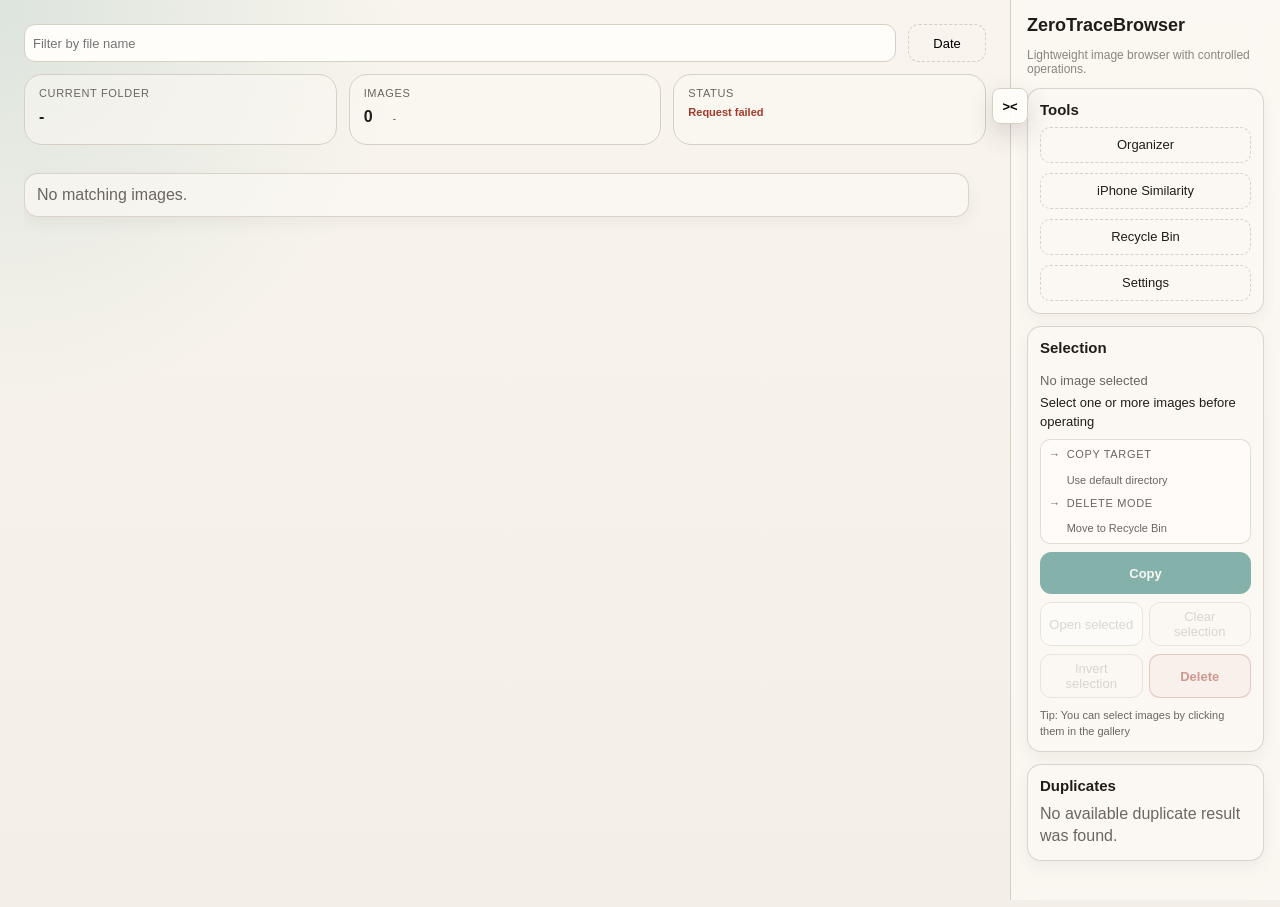
==== commit 23702229: "Reapply "Add iPhone similarity device detection" This reverts commit c128dd108d6418ed6983cd72f0fb0b2" ====
--- a/static/index.html
+++ b/static/index.html
@@ -98,6 +98,10 @@
                 <div class="sidebar-header-actions">
                     <a href="/tasks.html" class="button-link subtle-link" data-i18n="browser.buttons.tasksTool">
                         Organizer and Duplicate Tool
+                    </a>
+
+                    <a href="/iphone.html" class="button-link subtle-link" data-i18n="browser.buttons.iphoneTool">
+                        iPhone Similarity
                     </a>
 
                     <a href="/recycle.html" class="button-link subtle-link" data-i18n="browser.buttons.recycleTool">
--- a/static/css/style.css
+++ b/static/css/style.css
@@ -1531,6 +1531,76 @@
   font-size: 11px;
 }
 
+.iphone-device-grid,
+.iphone-review-grid {
+  display: grid;
+  grid-template-columns: repeat(2, minmax(0, 1fr));
+  gap: var(--space-3);
+}
+
+.iphone-review-grid {
+  grid-template-columns: minmax(0, 1.8fr) minmax(140px, 0.8fr) minmax(96px, 0.5fr);
+}
+
+.iphone-device-grid>div,
+.iphone-review-grid>div {
+  display: grid;
+  gap: 7px;
+  min-width: 0;
+}
+
+.iphone-actions {
+  display: flex;
+  flex-wrap: wrap;
+  gap: var(--space-2);
+  margin-top: var(--space-4);
+}
+
+.iphone-device-actions {
+  display: grid;
+  grid-template-columns: repeat(2, minmax(0, 1fr));
+}
+
+.iphone-results {
+  min-height: 72px;
+  margin-top: var(--space-4);
+  padding: var(--space-4);
+  border: 1px solid var(--line);
+  border-radius: var(--radius-md);
+  background: rgba(251, 248, 243, 0.55);
+  overflow-wrap: anywhere;
+}
+
+.iphone-result-toolbar {
+  display: grid;
+  gap: var(--space-3);
+  margin-top: var(--space-4);
+  padding-top: var(--space-4);
+  border-top: 1px solid var(--line);
+}
+
+.iphone-date-filter,
+.iphone-result-actions {
+  display: grid;
+  grid-template-columns: repeat(2, minmax(0, 1fr));
+  gap: var(--space-2);
+}
+
+.iphone-date-filter>div {
+  display: grid;
+  gap: 7px;
+  min-width: 0;
+}
+
+.iphone-result-actions {
+  grid-template-columns: repeat(5, minmax(0, 1fr));
+}
+
+.iphone-result-actions button {
+  min-width: 0;
+  white-space: normal;
+}
+
 /* =========================================================
    9.5 Settings Page
    ========================================================= */
@@ -2548,7 +2618,9 @@
   }
 
   .task-path-grid,
-  .task-options-grid {
+  .task-options-grid,
+  .iphone-device-grid,
+  .iphone-review-grid {
     grid-template-columns: 1fr;
   }
 
@@ -2658,6 +2730,15 @@
   .recycle-actions {
     grid-template-columns: 1fr;
   }
+
+  .iphone-device-actions {
+    grid-template-columns: 1fr;
+  }
+
+  .iphone-date-filter,
+  .iphone-result-actions {
+    grid-template-columns: 1fr;
+  }
 }
 
 @media (max-width: 560px) {
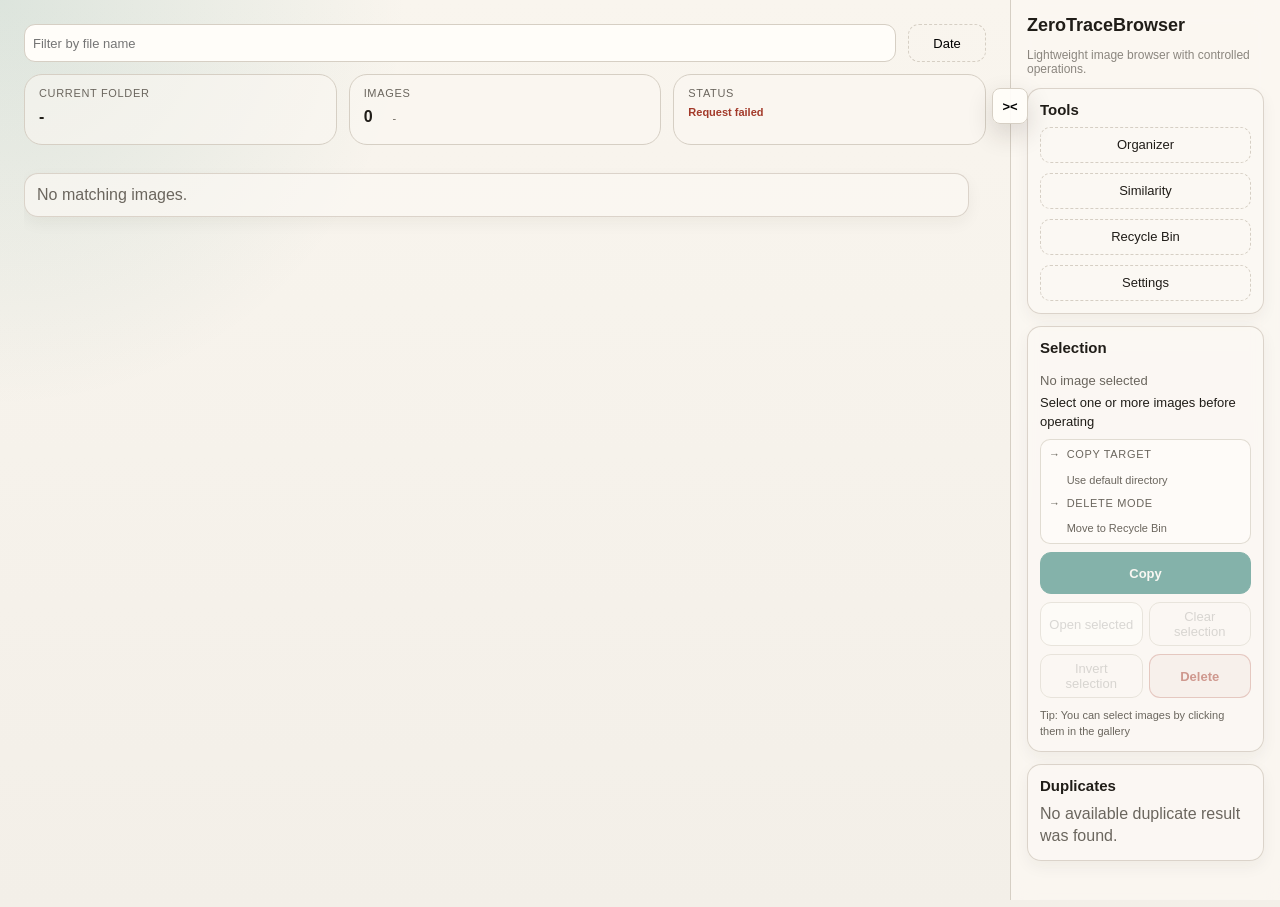
==== commit dd93ae14: "Add standalone similarity search page" ====
--- a/static/index.html
+++ b/static/index.html
@@ -100,8 +100,8 @@
                         Organizer and Duplicate Tool
                     </a>
 
-                    <a href="/iphone.html" class="button-link subtle-link" data-i18n="browser.buttons.iphoneTool">
-                        iPhone Similarity
+                    <a href="/similarity.html" class="button-link subtle-link" data-i18n="browser.buttons.similarityTool">
+                        Similarity
                     </a>
 
                     <a href="/recycle.html" class="button-link subtle-link" data-i18n="browser.buttons.recycleTool">
--- a/static/css/style.css
+++ b/static/css/style.css
@@ -1335,6 +1335,54 @@
   min-width: 0;
 }
 
+.task-checkbox-option {
+  display: grid;
+  gap: 8px;
+  padding: var(--space-4);
+  border: 1px solid rgba(214, 207, 196, 0.72);
+  border-radius: var(--radius-md);
+  background: rgba(251, 248, 243, 0.55);
+}
+
+.task-checkbox-label {
+  display: flex;
+  align-items: center;
+  gap: 10px;
+  min-height: 0;
+  margin: 0;
+  color: var(--text-strong);
+  font-weight: 700;
+  line-height: 1.45;
+}
+
+.task-checkbox-label span {
+  display: inline;
+  margin-bottom: 0;
+  font-size: 13px;
+  letter-spacing: 0;
+  text-transform: none;
+}
+
+.task-checkbox-label input {
+  flex: 0 0 auto;
+  width: 18px;
+  min-height: 0;
+  height: 18px;
+  padding: 0;
+  margin-top: 0;
+  border-radius: 4px;
+  accent-color: var(--accent);
+  transform: translateY(3px);
+}
+
+.task-option-help {
+  margin: 0;
+  padding-left: 28px;
+  color: var(--text-muted);
+  font-size: 12px;
+  line-height: 1.7;
+}
+
 .task-config-panel .action-stack {
   margin-top: 0;
   padding-top: var(--space-8);
@@ -1531,22 +1579,45 @@
   font-size: 11px;
 }
 
+.iphone-device-connect-row,
 .iphone-device-grid,
 .iphone-review-grid {
   display: grid;
-  grid-template-columns: repeat(2, minmax(0, 1fr));
   gap: var(--space-3);
+}
+
+.iphone-device-connect-row {
+  grid-template-columns: minmax(128px, 240px) minmax(0, 1fr);
+  align-items: end;
+}
+
+.iphone-device-grid {
+  grid-template-columns: minmax(180px, 240px) minmax(120px, 180px) minmax(260px, auto);
+  align-items: end;
 }
 
 .iphone-review-grid {
   grid-template-columns: minmax(0, 1.8fr) minmax(140px, 0.8fr) minmax(96px, 0.5fr);
 }
 
+.iphone-device-connect-row>div,
 .iphone-device-grid>div,
 .iphone-review-grid>div {
   display: grid;
   gap: 7px;
   min-width: 0;
+}
+
+.iphone-index-control-panel {
+  display: grid;
+  gap: var(--space-2);
+  margin-top: var(--space-3);
+  padding-top: var(--space-3);
+  border-top: 1px solid var(--line);
+}
+
+.iphone-checkbox-spacer {
+  visibility: hidden;
 }
 
 .iphone-actions {
@@ -1557,8 +1628,18 @@
 }
 
 .iphone-device-actions {
-  display: grid;
-  grid-template-columns: repeat(2, minmax(0, 1fr));
+  display: flex;
+  width: min(50%, 760px);
+}
+
+.iphone-device-actions .primary-button {
+  flex: 1 1 0;
+  min-width: 0;
+}
+
+.iphone-device-actions button:not(.primary-button) {
+  flex: 1 1 0;
+  min-width: 0;
 }
 
 .iphone-results {
@@ -2120,6 +2201,108 @@
   gap: var(--space-1);
 }
 
+.similarity-results-panel {
+  min-height: 320px;
+}
+
+.similarity-results {
+  display: grid;
+  grid-template-columns: repeat(auto-fill, minmax(167px, 184px));
+  gap: 14px;
+  align-items: stretch;
+  justify-content: start;
+}
+
+.similarity-result-card {
+  height: calc(var(--gallery-card-height) + 34px);
+}
+
+.similarity-result-thumb {
+  width: 100%;
+  height: var(--gallery-thumb-height);
+  aspect-ratio: auto;
+  object-fit: cover;
+  border-radius: var(--radius-md);
+}
+
+.similarity-result-body {
+  gap: 2px;
+}
+
+.similarity-result-path {
+  color: inherit;
+  text-decoration: none;
+}
+
+.similarity-result-path:hover {
+  text-decoration: underline;
+}
+
+.similarity-result-meta {
+  width: fit-content;
+  max-width: 100%;
+  padding: 4px 8px;
+  border-radius: 999px;
+  background: rgba(107, 102, 94, 0.1);
+  color: var(--muted);
+  font-size: 11px;
+  font-weight: 700;
+  line-height: 1.2;
+  overflow: hidden;
+  text-overflow: ellipsis;
+  white-space: nowrap;
+}
+
+.similarity-actions {
+  justify-content: flex-start;
+}
+
+.similarity-results-toolbar {
+  display: grid;
+  grid-template-columns: minmax(260px, 0.8fr) minmax(420px, 1.2fr);
+  gap: 12px;
+  align-items: end;
+  padding: 12px;
+  margin-top: 10px;
+  margin-bottom: 12px;
+  border: 1px solid var(--line);
+  border-radius: 8px;
+  background: rgba(255, 255, 255, 0.34);
+}
+
+.similarity-result-filters {
+  display: grid;
+  grid-template-columns: repeat(2, minmax(120px, 1fr));
+  gap: 10px;
+  align-items: end;
+}
+
+.similarity-result-actions {
+  display: grid;
+  grid-template-columns: repeat(4, minmax(92px, 1fr));
+  gap: 8px;
+}
+
+.similarity-result-actions button {
+  min-width: 0;
+  height: 38px;
+  padding-inline: 8px;
+}
+
+.similarity-search-grid {
+  display: grid;
+  grid-template-columns: minmax(170px, 0.9fr) minmax(280px, 2fr) minmax(130px, 0.8fr) minmax(110px, 0.6fr) minmax(120px, 0.6fr);
+  gap: 14px;
+  align-items: end;
+}
+
+.similarity-search-actions {
+  display: flex;
+  gap: 10px;
+  justify-content: flex-start;
+  margin-top: 14px;
+}
+
 #summaryResultRoot {
   width: 100%;
   min-width: 0;
@@ -2619,6 +2802,7 @@
 
   .task-path-grid,
   .task-options-grid,
+  .iphone-device-connect-row,
   .iphone-device-grid,
   .iphone-review-grid {
     grid-template-columns: 1fr;
@@ -2732,12 +2916,36 @@
   }
 
   .iphone-device-actions {
-    grid-template-columns: 1fr;
+    align-items: stretch;
+    width: 100%;
+  }
+
+  .iphone-device-actions .primary-button,
+  .iphone-device-actions button:not(.primary-button) {
+    width: 100%;
+    min-width: 0;
   }
 
   .iphone-date-filter,
   .iphone-result-actions {
     grid-template-columns: 1fr;
+  }
+
+  .similarity-results-toolbar {
+    grid-template-columns: 1fr;
+  }
+
+  .similarity-search-grid,
+  .similarity-search-actions,
+  .similarity-result-filters,
+  .similarity-result-actions {
+    grid-template-columns: 1fr;
+    flex-direction: column;
+  }
+
+  .similarity-search-actions button,
+  .similarity-result-actions button {
+    width: 100%;
   }
 }
 
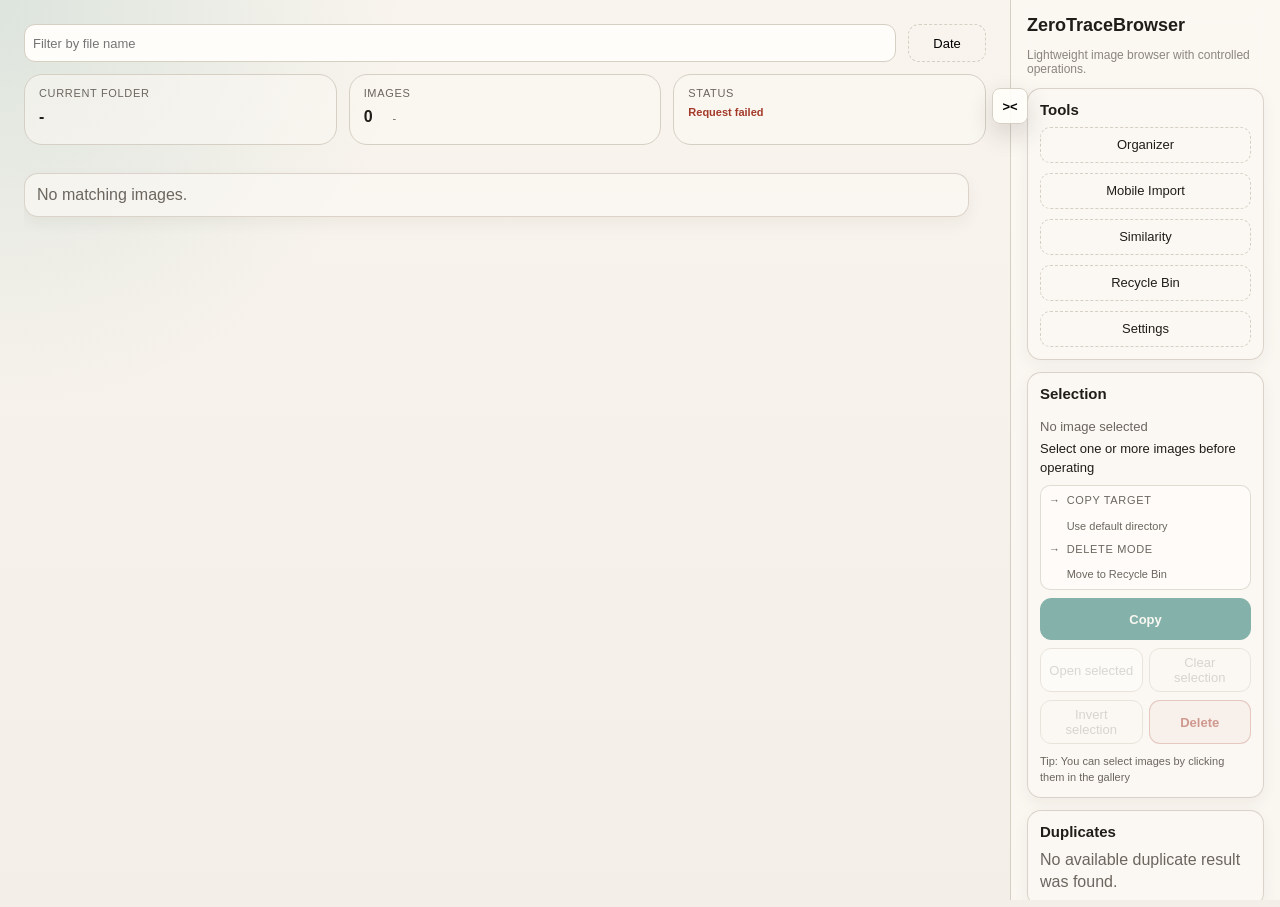
==== commit 9b57515c: "Abstract mobile import backend" ====
--- a/static/index.html
+++ b/static/index.html
@@ -98,6 +98,10 @@
                 <div class="sidebar-header-actions">
                     <a href="/tasks.html" class="button-link subtle-link" data-i18n="browser.buttons.tasksTool">
                         Organizer and Duplicate Tool
+                    </a>
+
+                    <a href="/mobile-import.html" class="button-link subtle-link" data-i18n="browser.buttons.mobileImportTool">
+                        Mobile Import
                     </a>
 
                     <a href="/similarity.html" class="button-link subtle-link" data-i18n="browser.buttons.similarityTool">
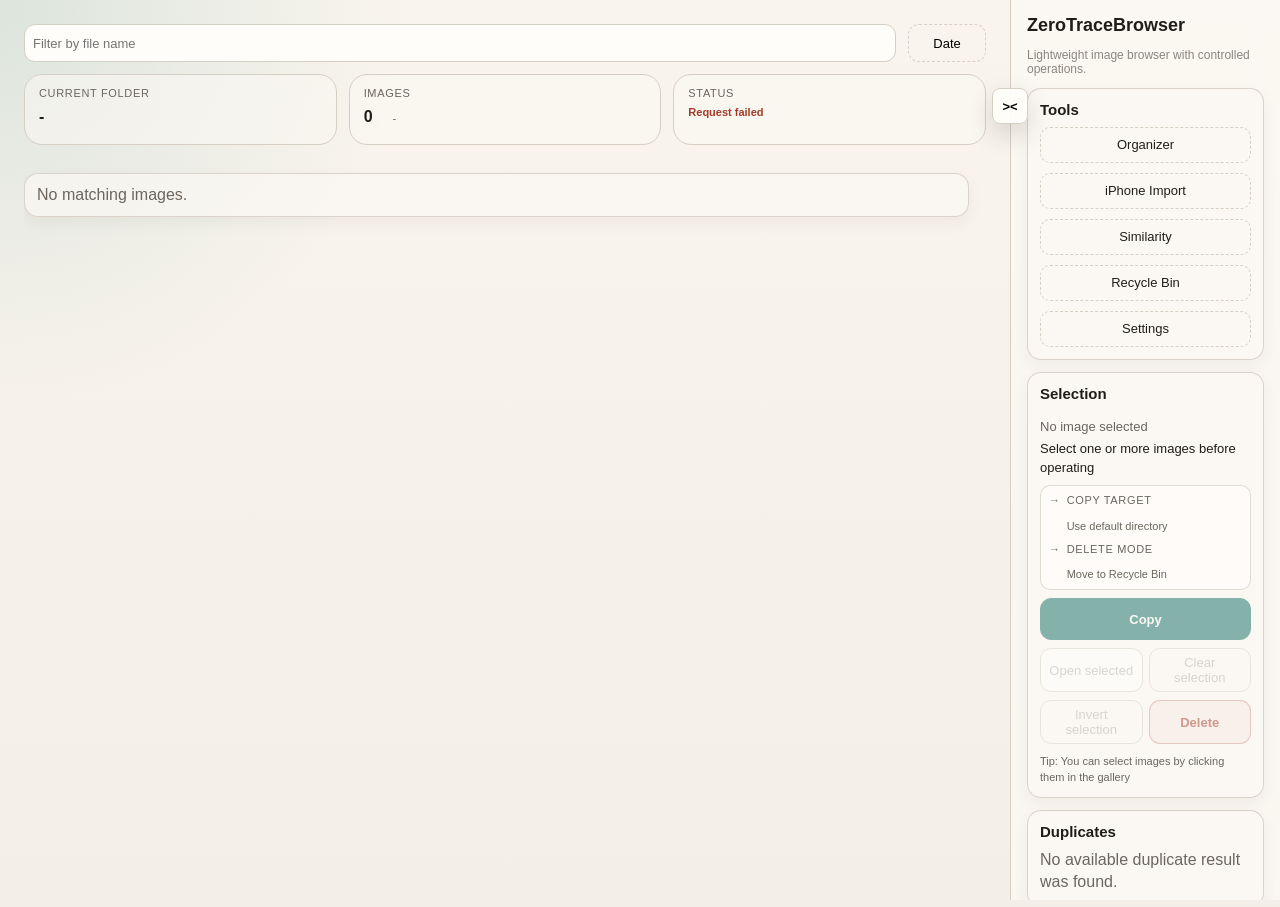
==== commit cb631cd9: "Scope mobile import to iPhone" ====
--- a/static/index.html
+++ b/static/index.html
@@ -101,7 +101,7 @@
                     </a>
 
                     <a href="/mobile-import.html" class="button-link subtle-link" data-i18n="browser.buttons.mobileImportTool">
-                        Mobile Import
+                        iPhone Import
                     </a>
 
                     <a href="/similarity.html" class="button-link subtle-link" data-i18n="browser.buttons.similarityTool">
--- a/static/css/style.css
+++ b/static/css/style.css
@@ -1587,12 +1587,12 @@
 }
 
 .iphone-device-connect-row {
-  grid-template-columns: minmax(128px, 240px) minmax(0, 1fr);
+  grid-template-columns: minmax(150px, 220px) minmax(220px, 1fr);
   align-items: end;
 }
 
 .iphone-device-grid {
-  grid-template-columns: minmax(180px, 240px) minmax(120px, 180px) minmax(260px, auto);
+  grid-template-columns: minmax(220px, 1.2fr) minmax(140px, 180px) minmax(240px, 1fr);
   align-items: end;
 }
 
@@ -1628,17 +1628,16 @@
 }
 
 .iphone-device-actions {
-  display: flex;
-  width: min(50%, 760px);
+  display: grid;
+  grid-template-columns: repeat(3, minmax(150px, 1fr));
+  width: min(100%, 720px);
 }
 
 .iphone-device-actions .primary-button {
-  flex: 1 1 0;
   min-width: 0;
 }
 
 .iphone-device-actions button:not(.primary-button) {
-  flex: 1 1 0;
   min-width: 0;
 }
 
@@ -2850,15 +2849,15 @@
   }
 
   .gallery-main {
-    grid-template-rows: auto auto;
+    grid-template-rows: auto minmax(0, 1fr);
   }
 
   .view-panel {
-    height: min(68vh, 620px);
+    height: min(72vh, 660px);
   }
 
   .gallery-page.is-date-filter-open .view-panel {
-    height: min(60vh, 560px);
+    height: min(62vh, 580px);
   }
 
   .gallery-index-button {
@@ -2917,6 +2916,7 @@
 
   .iphone-device-actions {
     align-items: stretch;
+    grid-template-columns: 1fr;
     width: 100%;
   }
 
@@ -2949,6 +2949,231 @@
   }
 }
 
+@media (max-width: 640px) {
+  :root {
+    --page-pad: 10px;
+    --panel-gap: 8px;
+    --gallery-card-height: 178px;
+    --gallery-thumb-height: 126px;
+  }
+
+  html,
+  body {
+    height: 100%;
+    overflow: hidden;
+  }
+
+  .gallery-page {
+    height: 100dvh;
+    min-height: 100dvh;
+    display: grid;
+    grid-template-rows: minmax(0, 1fr);
+    overflow: hidden;
+  }
+
+  .gallery-page.has-selection {
+    grid-template-rows: minmax(0, 1fr) auto;
+  }
+
+  .gallery-main {
+    min-height: 0;
+    height: 100%;
+    padding: 8px;
+    gap: 8px;
+  }
+
+  .gallery-header {
+    gap: 6px;
+  }
+
+  .gallery-toolbar {
+    grid-template-columns: minmax(0, 1fr) auto;
+    gap: 6px;
+  }
+
+  .date-filter-toggle {
+    width: auto;
+    min-width: 58px;
+    min-height: 34px;
+    padding-inline: 8px;
+    font-size: 12px;
+  }
+
+  .gallery-search input {
+    min-height: 34px;
+    font-size: 12px;
+  }
+
+  .date-filter-panel {
+    gap: 6px;
+    padding: 8px;
+  }
+
+  .date-filter-field {
+    min-width: 0;
+  }
+
+  .gallery-meta {
+    grid-template-columns: repeat(3, minmax(0, 1fr));
+    gap: 6px;
+  }
+
+  .meta-card {
+    min-width: 0;
+    padding: 7px 8px;
+    border-radius: 8px;
+  }
+
+  .meta-card span,
+  .meta-inline-note {
+    display: none;
+  }
+
+  .meta-card strong {
+    min-width: 0;
+    font-size: 11px;
+    line-height: 1.25;
+    white-space: nowrap;
+    overflow: hidden;
+    text-overflow: ellipsis;
+  }
+
+  #imageCount {
+    font-size: 13px;
+  }
+
+  .view-panel,
+  .gallery-page.is-date-filter-open .view-panel {
+    height: auto;
+    min-height: 0;
+  }
+
+  .gallery-scroller {
+    padding-right: 0;
+  }
+
+  .gallery-virtual-row {
+    gap: 8px;
+  }
+
+  .card {
+    gap: 5px;
+    padding: 6px;
+    border-radius: 10px;
+  }
+
+  .thumb {
+    border-radius: 8px;
+  }
+
+  .card-body {
+    min-height: 32px;
+  }
+
+  .file-name {
+    font-size: 11px;
+    line-height: 1.25;
+  }
+
+  .file-path {
+    display: none;
+  }
+
+  .gallery-index {
+    top: 8px;
+    right: 4px;
+    bottom: 8px;
+    width: 36px;
+    gap: 4px;
+    padding: 4px 0;
+    opacity: 0.34;
+  }
+
+  .gallery-index-button {
+    width: 34px;
+    min-width: 34px;
+    height: 22px;
+    min-height: 22px;
+    font-size: 8px;
+  }
+
+  .gallery-sidebar {
+    display: none;
+    height: auto;
+    max-height: 32dvh;
+    padding: 8px;
+    overflow-y: auto;
+    border-top: 1px solid var(--line);
+    background: rgba(251, 248, 243, 0.94);
+  }
+
+  .gallery-page.has-selection .gallery-sidebar {
+    display: block;
+  }
+
+  .sidebar-header,
+  .tools-panel,
+  .duplicates-panel {
+    display: none;
+  }
+
+  .panel {
+    margin-top: 0;
+    padding: 8px;
+    border-radius: 8px;
+    box-shadow: none;
+  }
+
+  .selection-panel {
+    gap: 6px;
+  }
+
+  .selection-panel h2,
+  .selection-context,
+  .selection-hint {
+    display: none;
+  }
+
+  .selection-summary {
+    grid-template-columns: minmax(0, 0.8fr) minmax(0, 1.2fr);
+    align-items: center;
+    gap: 6px;
+  }
+
+  .selection-count,
+  .selection-file-name {
+    font-size: 11px;
+    line-height: 1.25;
+    white-space: nowrap;
+    overflow: hidden;
+    text-overflow: ellipsis;
+  }
+
+  .selection-primary-action,
+  .selection-secondary-actions,
+  .selection-tertiary-actions {
+    grid-template-columns: repeat(2, minmax(0, 1fr));
+    gap: 6px;
+  }
+
+  .selection-primary-action {
+    grid-template-columns: minmax(0, 1fr);
+  }
+
+  .selection-primary-action .primary-button,
+  .selection-secondary-actions button,
+  .selection-tertiary-actions button {
+    min-height: 34px;
+    padding: 5px 6px;
+    font-size: 12px;
+    border-radius: 8px;
+  }
+
+  .sidebar-toggle {
+    display: none;
+  }
+}
+
 @media (max-width: 560px) {
   .duplicate-group {
     grid-template-columns: 1fr;
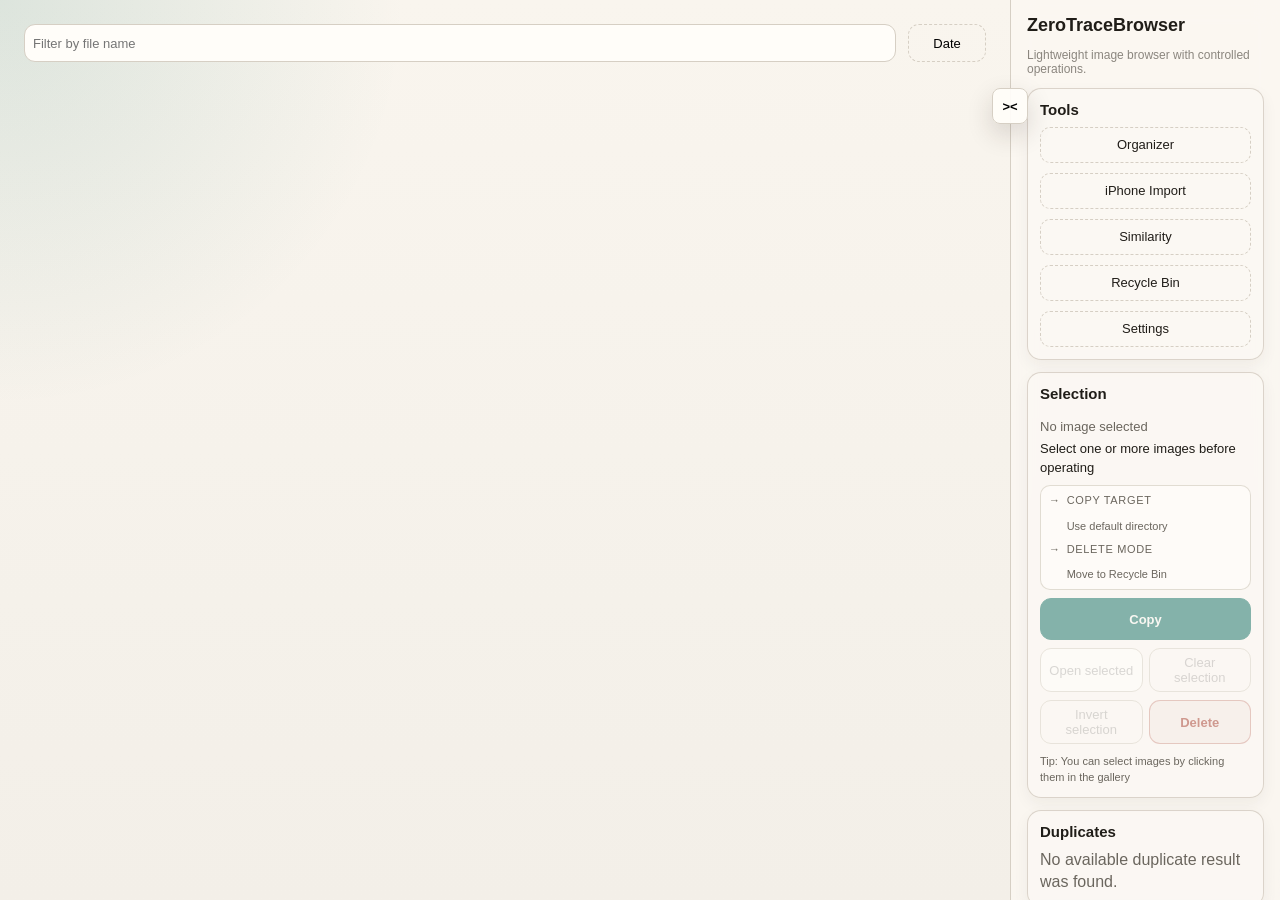
==== commit d80687d6: "Move gallery info into sidebar" ====
--- a/static/index.html
+++ b/static/index.html
@@ -46,7 +46,131 @@
                         </button>
                     </div>
                 </div>
-
+            </section>
+
+            <!-- Gallery -->
+            <div class="view-panel">
+                <div id="galleryScroller" class="gallery-scroller">
+                    <div id="galleryStickyHeader" class="gallery-sticky-header is-hidden" aria-hidden="true"></div>
+                    <div id="gallery" class="gallery" role="list"></div>
+                </div>
+                <nav id="galleryIndex" class="gallery-index is-hidden" aria-label="Timeline index"></nav>
+            </div>
+        </div>
+
+        <!-- Sidebar Toggle -->
+        <button id="toggleSidebarButton" type="button" class="ghost sidebar-toggle" aria-label="Hide action sidebar" title="Hide action sidebar">
+            &gt;&lt;
+        </button>
+
+        <!-- ================= Right Sidebar ================= -->
+        <aside id="gallerySidebar" class="sidebar gallery-sidebar" aria-label="Action sidebar">
+
+            <!-- Header -->
+            <section class="sidebar-header sidebar-header-minimal">
+                <h1 data-i18n="app.title">ZeroTraceBrowser</h1>
+                <p class="intro" data-i18n="app.intro">Lightweight image browsing and controlled actions.</p>
+            </section>
+
+            <!-- Tools -->
+            <section class="panel tools-panel">
+                <h2 data-i18n="browser.labels.tools">Tools</h2>
+                <div class="sidebar-header-actions">
+                    <a href="/tasks.html" class="button-link subtle-link" data-i18n="browser.buttons.tasksTool">
+                        Organizer and Duplicate Tool
+                    </a>
+
+                    <a href="/mobile-import.html" class="button-link subtle-link" data-i18n="browser.buttons.mobileImportTool">
+                        iPhone Import
+                    </a>
+
+                    <a href="/similarity.html" class="button-link subtle-link" data-i18n="browser.buttons.similarityTool">
+                        Similarity
+                    </a>
+
+                    <a href="/recycle.html" class="button-link subtle-link" data-i18n="browser.buttons.recycleTool">
+                        Recycle Bin Manager
+                    </a>
+
+                    <a href="/settings.html" class="button-link subtle-link" data-i18n="browser.buttons.settingsTool">
+                        Settings
+                    </a>
+                </div>
+            </section>
+
+            <!-- Selection -->
+            <section class="panel selection-panel">
+                <h2 data-i18n="browser.labels.selection">Selection</h2>
+
+                <div class="selection-summary selection-summary-compact">
+                    <div id="selectionCount" class="selection-count">No image selected</div>
+
+                    <strong id="selectionDetail" class="selection-file-name">
+                        Select an image first
+                    </strong>
+                </div>
+
+                <div class="selection-context selection-context-compact">
+                    <div class="selection-meta-line">
+                        <span class="selection-meta-prefix">→</span>
+                        <span class="selection-context-label" data-i18n="browser.labels.copyTargetShort">Copy Target</span>
+                        <strong id="selectionCopyTarget">Use default directory</strong>
+                    </div>
+
+                    <div class="selection-meta-line">
+                        <span class="selection-meta-prefix">→</span>
+                        <span class="selection-context-label" data-i18n="browser.labels.deleteMode">Delete Mode</span>
+                        <strong id="selectionDeleteMode">Move to recycle bin</strong>
+                    </div>
+                </div>
+
+                <div class="selection-primary-action">
+                    <button id="copySelectedButton" type="button" class="primary-button" disabled
+                        data-i18n="browser.buttons.copySelected">
+                        Copy Selected
+                    </button>
+                </div>
+
+                <div class="selection-secondary-actions">
+                    <button id="previewSelectedButton" type="button" disabled
+                        data-i18n="browser.buttons.previewSelected">
+                        Preview
+                    </button>
+
+                    <button id="clearSelectionButton" type="button" class="ghost" disabled
+                        data-i18n="browser.buttons.clearSelection">
+                        Clear Selection
+                    </button>
+                </div>
+
+                <div class="selection-tertiary-actions">
+                    <button id="invertSelectionButton" type="button" class="ghost"
+                        data-i18n="browser.buttons.invertSelection">
+                        Invert Selection
+                    </button>
+
+                    <button id="deleteSelectedButton" type="button" class="danger" disabled
+                        data-i18n="browser.buttons.deleteSelected">
+                        Delete
+                    </button>
+                </div>
+
+                <div id="selectionHint" class="selection-hint muted" aria-live="polite">
+                    Tip: Delete actions move files to the recycle bin
+                </div>
+            </section>
+
+            <!-- Duplicates -->
+            <section class="panel duplicates-panel">
+                <h2 data-i18n="browser.labels.duplicates">Duplicates</h2>
+                <div id="duplicatesBox" class="muted" aria-live="polite" data-i18n="browser.duplicates.empty">
+                    No available duplicate result was found.
+                </div>
+            </section>
+
+            <!-- Info -->
+            <section class="panel gallery-info-panel">
+                <h2 data-i18n="browser.labels.info">Info</h2>
                 <div class="gallery-meta">
                     <div class="meta-card">
                         <span data-i18n="browser.labels.currentRoot">Current Root</span>
@@ -67,127 +191,6 @@
                     </div>
                 </div>
             </section>
-
-            <!-- Gallery -->
-            <div class="view-panel">
-                <div id="galleryScroller" class="gallery-scroller">
-                    <div id="galleryStickyHeader" class="gallery-sticky-header is-hidden" aria-hidden="true"></div>
-                    <div id="gallery" class="gallery" role="list"></div>
-                </div>
-                <nav id="galleryIndex" class="gallery-index is-hidden" aria-label="Timeline index"></nav>
-            </div>
-        </div>
-
-        <!-- Sidebar Toggle -->
-        <button id="toggleSidebarButton" type="button" class="ghost sidebar-toggle" aria-label="Hide action sidebar" title="Hide action sidebar">
-            &gt;&lt;
-        </button>
-
-        <!-- ================= Right Sidebar ================= -->
-        <aside id="gallerySidebar" class="sidebar gallery-sidebar" aria-label="Action sidebar">
-
-            <!-- Header -->
-            <section class="sidebar-header sidebar-header-minimal">
-                <h1 data-i18n="app.title">ZeroTraceBrowser</h1>
-                <p class="intro" data-i18n="app.intro">Lightweight image browsing and controlled actions.</p>
-            </section>
-
-            <!-- Tools -->
-            <section class="panel tools-panel">
-                <h2 data-i18n="browser.labels.tools">Tools</h2>
-                <div class="sidebar-header-actions">
-                    <a href="/tasks.html" class="button-link subtle-link" data-i18n="browser.buttons.tasksTool">
-                        Organizer and Duplicate Tool
-                    </a>
-
-                    <a href="/mobile-import.html" class="button-link subtle-link" data-i18n="browser.buttons.mobileImportTool">
-                        iPhone Import
-                    </a>
-
-                    <a href="/similarity.html" class="button-link subtle-link" data-i18n="browser.buttons.similarityTool">
-                        Similarity
-                    </a>
-
-                    <a href="/recycle.html" class="button-link subtle-link" data-i18n="browser.buttons.recycleTool">
-                        Recycle Bin Manager
-                    </a>
-
-                    <a href="/settings.html" class="button-link subtle-link" data-i18n="browser.buttons.settingsTool">
-                        Settings
-                    </a>
-                </div>
-            </section>
-
-            <!-- Selection -->
-            <section class="panel selection-panel">
-                <h2 data-i18n="browser.labels.selection">Selection</h2>
-
-                <div class="selection-summary selection-summary-compact">
-                    <div id="selectionCount" class="selection-count">No image selected</div>
-
-                    <strong id="selectionDetail" class="selection-file-name">
-                        Select an image first
-                    </strong>
-                </div>
-
-                <div class="selection-context selection-context-compact">
-                    <div class="selection-meta-line">
-                        <span class="selection-meta-prefix">→</span>
-                        <span class="selection-context-label" data-i18n="browser.labels.copyTargetShort">Copy Target</span>
-                        <strong id="selectionCopyTarget">Use default directory</strong>
-                    </div>
-
-                    <div class="selection-meta-line">
-                        <span class="selection-meta-prefix">→</span>
-                        <span class="selection-context-label" data-i18n="browser.labels.deleteMode">Delete Mode</span>
-                        <strong id="selectionDeleteMode">Move to recycle bin</strong>
-                    </div>
-                </div>
-
-                <div class="selection-primary-action">
-                    <button id="copySelectedButton" type="button" class="primary-button" disabled
-                        data-i18n="browser.buttons.copySelected">
-                        Copy Selected
-                    </button>
-                </div>
-
-                <div class="selection-secondary-actions">
-                    <button id="previewSelectedButton" type="button" disabled
-                        data-i18n="browser.buttons.previewSelected">
-                        Preview
-                    </button>
-
-                    <button id="clearSelectionButton" type="button" class="ghost" disabled
-                        data-i18n="browser.buttons.clearSelection">
-                        Clear Selection
-                    </button>
-                </div>
-
-                <div class="selection-tertiary-actions">
-                    <button id="invertSelectionButton" type="button" class="ghost"
-                        data-i18n="browser.buttons.invertSelection">
-                        Invert Selection
-                    </button>
-
-                    <button id="deleteSelectedButton" type="button" class="danger" disabled
-                        data-i18n="browser.buttons.deleteSelected">
-                        Delete
-                    </button>
-                </div>
-
-                <div id="selectionHint" class="selection-hint muted" aria-live="polite">
-                    Tip: Delete actions move files to the recycle bin
-                </div>
-            </section>
-
-            <!-- Duplicates -->
-            <section class="panel duplicates-panel">
-                <h2 data-i18n="browser.labels.duplicates">Duplicates</h2>
-                <div id="duplicatesBox" class="muted" aria-live="polite" data-i18n="browser.duplicates.empty">
-                    No available duplicate result was found.
-                </div>
-            </section>
-
         </aside>
     </main>
 
--- a/static/css/style.css
+++ b/static/css/style.css
@@ -235,14 +235,14 @@
 .view-panel {
   position: relative;
   min-height: 0;
-  height: calc(100vh - 178px);
+  height: calc(100vh - 118px);
   display: grid;
   grid-template-columns: minmax(0, 1fr);
   overflow: hidden;
 }
 
 .gallery-page.is-date-filter-open .view-panel {
-  height: calc(100vh - 236px);
+  height: calc(100vh - 184px);
 }
 
 .sidebar-header {
@@ -936,16 +936,15 @@
   display: none;
 }
 
-.gallery-meta {
-  display: grid;
-  grid-template-columns: repeat(3, minmax(0, 1fr));
-  gap: 12px;
+.gallery-info-panel .gallery-meta {
+  display: grid;
+  gap: 8px;
 }
 
 .meta-card {
-  padding: 12px 14px;
+  padding: 10px;
   border: 1px solid var(--line);
-  border-radius: var(--radius-xl);
+  border-radius: var(--radius-sm);
   background: rgba(251, 248, 243, 0.58);
   box-shadow: none;
 }
@@ -966,23 +965,20 @@
 }
 
 .meta-card-inline-value {
-  display: flex;
-  align-items: baseline;
-  gap: 20px;
+  display: grid;
+  gap: 4px;
   min-width: 0;
 }
 
 .meta-card-inline-value strong {
-  display: inline-block;
-  flex: 0 0 auto;
+  display: block;
 }
 
 .meta-inline-note {
-  display: inline-block;
+  display: block;
   margin: 0;
   font-size: 0.78rem;
   line-height: 1.35;
-  white-space: nowrap;
 }
 
 .meta-status {
@@ -2759,7 +2755,7 @@
    13. Responsive
    ========================================================= */
 @media (max-width: 1200px) {
-  .gallery-meta {
+  .gallery-info-panel .gallery-meta {
     grid-template-columns: 1fr;
   }
 }
@@ -3113,6 +3109,7 @@
 
   .sidebar-header,
   .tools-panel,
+  .gallery-info-panel,
   .duplicates-panel {
     display: none;
   }
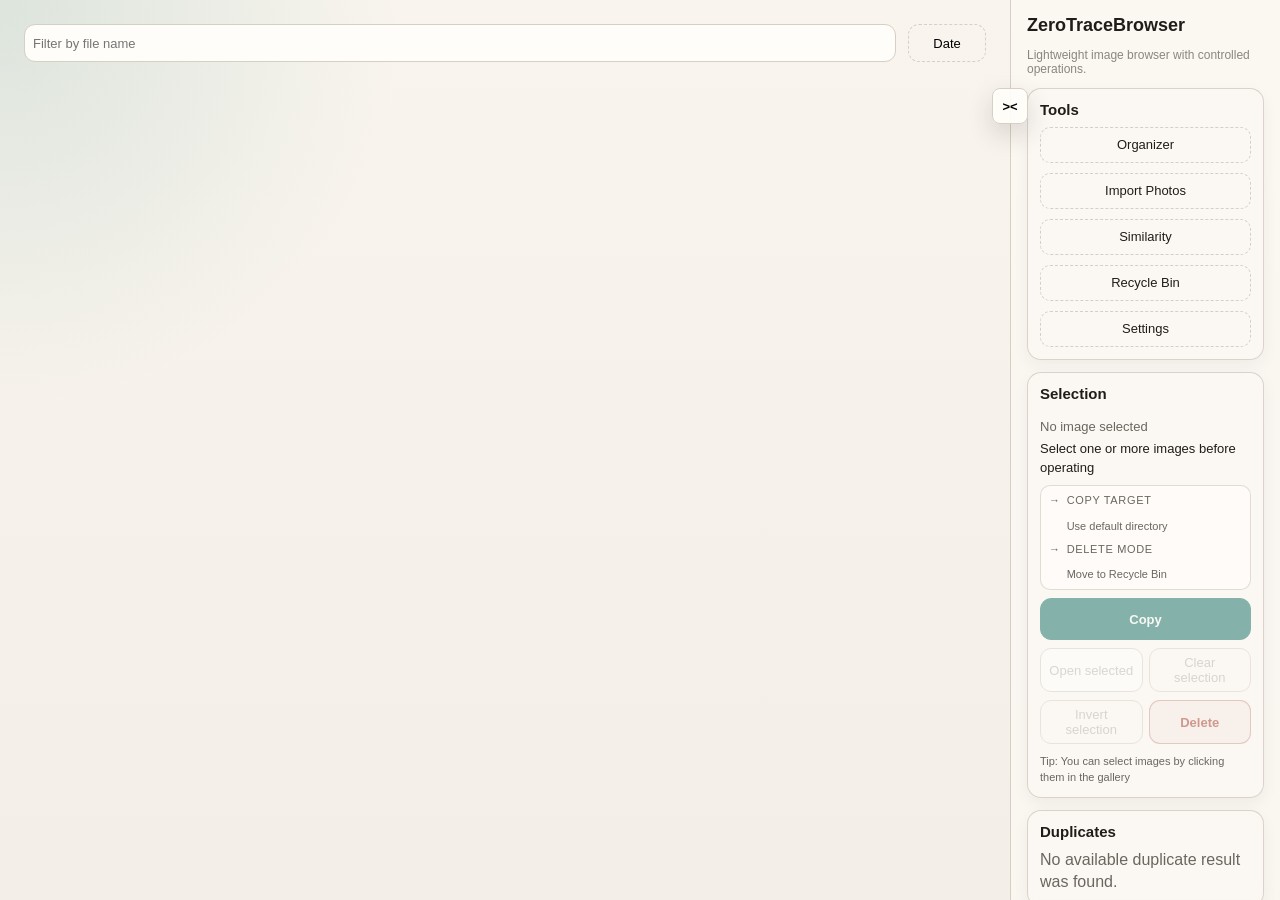
==== commit a321818d: "Add phone photo sync import flow" ====
--- a/static/index.html
+++ b/static/index.html
@@ -80,8 +80,8 @@
                         Organizer and Duplicate Tool
                     </a>
 
-                    <a href="/mobile-import.html" class="button-link subtle-link" data-i18n="browser.buttons.mobileImportTool">
-                        iPhone Import
+                    <a href="/import.html" class="button-link subtle-link" data-i18n="browser.buttons.importPhotosTool">
+                        Import Photos
                     </a>
 
                     <a href="/similarity.html" class="button-link subtle-link" data-i18n="browser.buttons.similarityTool">
--- a/static/css/style.css
+++ b/static/css/style.css
@@ -227,22 +227,25 @@
 
 .gallery-main {
   min-width: 0;
-  display: grid;
-  grid-template-rows: auto 1fr;
+  min-height: 0;
+  height: 100vh;
+  padding-bottom: 0;
+  display: grid;
+  grid-template-rows: auto minmax(0, 1fr);
   gap: var(--panel-gap);
 }
 
 .view-panel {
   position: relative;
   min-height: 0;
-  height: calc(100vh - 118px);
+  height: auto;
   display: grid;
   grid-template-columns: minmax(0, 1fr);
   overflow: hidden;
 }
 
 .gallery-page.is-date-filter-open .view-panel {
-  height: calc(100vh - 184px);
+  height: auto;
 }
 
 .sidebar-header {
@@ -671,9 +674,11 @@
    7. Gallery Page
    ========================================================= */
 .gallery-page {
+  height: 100vh;
   min-height: 100vh;
   display: grid;
   grid-template-columns: minmax(0, 1fr) var(--sidebar-width);
+  overflow: hidden;
 }
 
 .gallery-sidebar {
@@ -1480,6 +1485,240 @@
   max-height: 340px;
 }
 
+.import-placeholder-box,
+.import-soft-status,
+.import-recent-runs {
+  padding: var(--space-4);
+  border: 1px solid rgba(214, 207, 196, 0.72);
+  border-radius: var(--radius-md);
+  background: rgba(251, 248, 243, 0.55);
+}
+
+.import-action-row {
+  display: flex;
+  flex-wrap: wrap;
+  gap: var(--space-3);
+  margin-top: var(--space-6);
+}
+
+.import-action-row button {
+  min-width: 132px;
+}
+
+.import-empty-cell {
+  color: var(--text-muted);
+  text-align: center;
+}
+
+.import-log-box {
+  height: 220px;
+  min-height: 220px;
+  max-height: 220px;
+}
+
+.import-phone-panel.is-hidden,
+.import-panel.is-hidden {
+  display: none;
+}
+
+.phone-sync-grid {
+  display: grid;
+  grid-template-columns: minmax(220px, 280px) minmax(0, 1fr);
+  gap: var(--space-7);
+  align-items: stretch;
+}
+
+.phone-sync-qr {
+  display: grid;
+  align-content: center;
+  justify-items: center;
+  gap: var(--space-4);
+  min-height: 280px;
+  padding: var(--space-5);
+  border: 1px solid rgba(214, 207, 196, 0.72);
+  border-radius: var(--radius-md);
+  background: var(--surface-strong);
+  text-align: center;
+}
+
+.phone-sync-qr-pattern {
+  display: grid;
+  grid-template-columns: repeat(4, 34px);
+  grid-auto-rows: 34px;
+  gap: 7px;
+  padding: 14px;
+  border: 1px solid var(--line);
+  border-radius: var(--radius-sm);
+  background: #fff;
+}
+
+.phone-sync-qr-pattern.is-hidden,
+.phone-sync-qr-pattern[hidden] {
+  display: none !important;
+}
+
+.phone-sync-qr-pattern span {
+  border-radius: 5px;
+  background: rgba(32, 29, 24, 0.18);
+}
+
+.phone-sync-qr-pattern span:nth-child(1),
+.phone-sync-qr-pattern span:nth-child(2),
+.phone-sync-qr-pattern span:nth-child(5),
+.phone-sync-qr-pattern span:nth-child(6),
+.phone-sync-qr-pattern span:nth-child(11),
+.phone-sync-qr-pattern span:nth-child(13),
+.phone-sync-qr-pattern span:nth-child(14),
+.phone-sync-qr-pattern span:nth-child(16) {
+  background: var(--ink);
+}
+
+.phone-sync-qr-svg {
+  width: min(220px, 100%);
+  aspect-ratio: 1;
+  display: grid;
+  place-items: center;
+  padding: 10px;
+  border: 1px solid var(--line);
+  border-radius: var(--radius-sm);
+  background: #fff;
+}
+
+.phone-sync-qr-svg svg {
+  display: block;
+  width: 100%;
+  height: auto;
+}
+
+.phone-sync-setup-copy {
+  display: grid;
+  align-content: start;
+  gap: var(--space-5);
+  min-width: 0;
+}
+
+.phone-sync-setup-copy p {
+  margin: 0;
+  color: var(--muted);
+  font-size: 13px;
+  line-height: 1.7;
+}
+
+.phone-sync-url-box,
+.phone-sync-status-line,
+.phone-sync-metrics,
+.phone-sync-progress {
+  padding: var(--space-4);
+  border: 1px solid rgba(214, 207, 196, 0.72);
+  border-radius: var(--radius-md);
+  background: rgba(251, 248, 243, 0.55);
+}
+
+.phone-sync-url-box {
+  display: grid;
+  gap: 2px;
+  min-height: 0;
+  padding: 10px 12px;
+}
+
+.phone-sync-url-box strong,
+.phone-sync-metrics strong {
+  overflow-wrap: anywhere;
+  word-break: break-word;
+}
+
+.phone-sync-url-box .summary-label,
+.phone-sync-url-box strong {
+  line-height: 1.25;
+}
+
+.phone-sync-url-box .summary-label {
+  min-height: 0;
+  align-items: start;
+}
+
+.phone-sync-url-box strong {
+  margin: 0;
+}
+
+.phone-sync-status-line {
+  margin-bottom: var(--space-4);
+  color: var(--ink);
+  font-weight: 800;
+}
+
+.phone-sync-metrics,
+.phone-sync-progress {
+  display: grid;
+  grid-template-columns: repeat(3, minmax(0, 1fr));
+  gap: var(--space-3);
+}
+
+.phone-sync-progress {
+  grid-template-columns: repeat(4, minmax(0, 1fr));
+  margin-bottom: var(--space-4);
+}
+
+.phone-sync-metrics div,
+.phone-sync-progress div {
+  display: grid;
+  gap: 6px;
+  min-width: 0;
+}
+
+.phone-sync-metrics span,
+.phone-sync-progress span {
+  color: var(--muted);
+  font-size: 11px;
+  font-weight: 800;
+  text-transform: uppercase;
+}
+
+.phone-sync-device-list {
+  margin-top: var(--space-4);
+  padding: var(--space-4);
+  border: 1px solid rgba(214, 207, 196, 0.72);
+  border-radius: var(--radius-md);
+  background: rgba(251, 248, 243, 0.55);
+}
+
+.phone-sync-device-list h3 {
+  margin: 0 0 var(--space-3);
+  font-size: 14px;
+}
+
+.phone-sync-device-empty {
+  color: var(--muted);
+  font-size: 13px;
+  line-height: 1.6;
+}
+
+.phone-sync-device-card {
+  display: grid;
+  gap: 4px;
+  padding: var(--space-3);
+  border: 1px solid rgba(214, 207, 196, 0.72);
+  border-radius: var(--radius-sm);
+  background: rgba(255, 255, 255, 0.46);
+}
+
+.phone-sync-device-card + .phone-sync-device-card {
+  margin-top: var(--space-2);
+}
+
+.phone-sync-device-card strong,
+.phone-sync-device-card span,
+.phone-sync-device-card small {
+  min-width: 0;
+  overflow-wrap: anywhere;
+}
+
+.phone-sync-device-card span,
+.phone-sync-device-card small {
+  color: var(--muted);
+  font-size: 12px;
+}
+
 .tasks-sidebar .panel {
   margin-top: 10px;
 }
@@ -2922,6 +3161,21 @@
     min-width: 0;
   }
 
+  .import-action-row {
+    flex-direction: column;
+  }
+
+  .import-action-row button {
+    width: 100%;
+    min-width: 0;
+  }
+
+  .phone-sync-grid,
+  .phone-sync-metrics,
+  .phone-sync-progress {
+    grid-template-columns: 1fr;
+  }
+
   .iphone-date-filter,
   .iphone-result-actions {
     grid-template-columns: 1fr;
@@ -3194,6 +3448,6 @@
 
 @media (min-width: 1600px) {
   .view-panel {
-    height: calc(100vh - 168px);
-  }
-}
+    height: auto;
+  }
+}
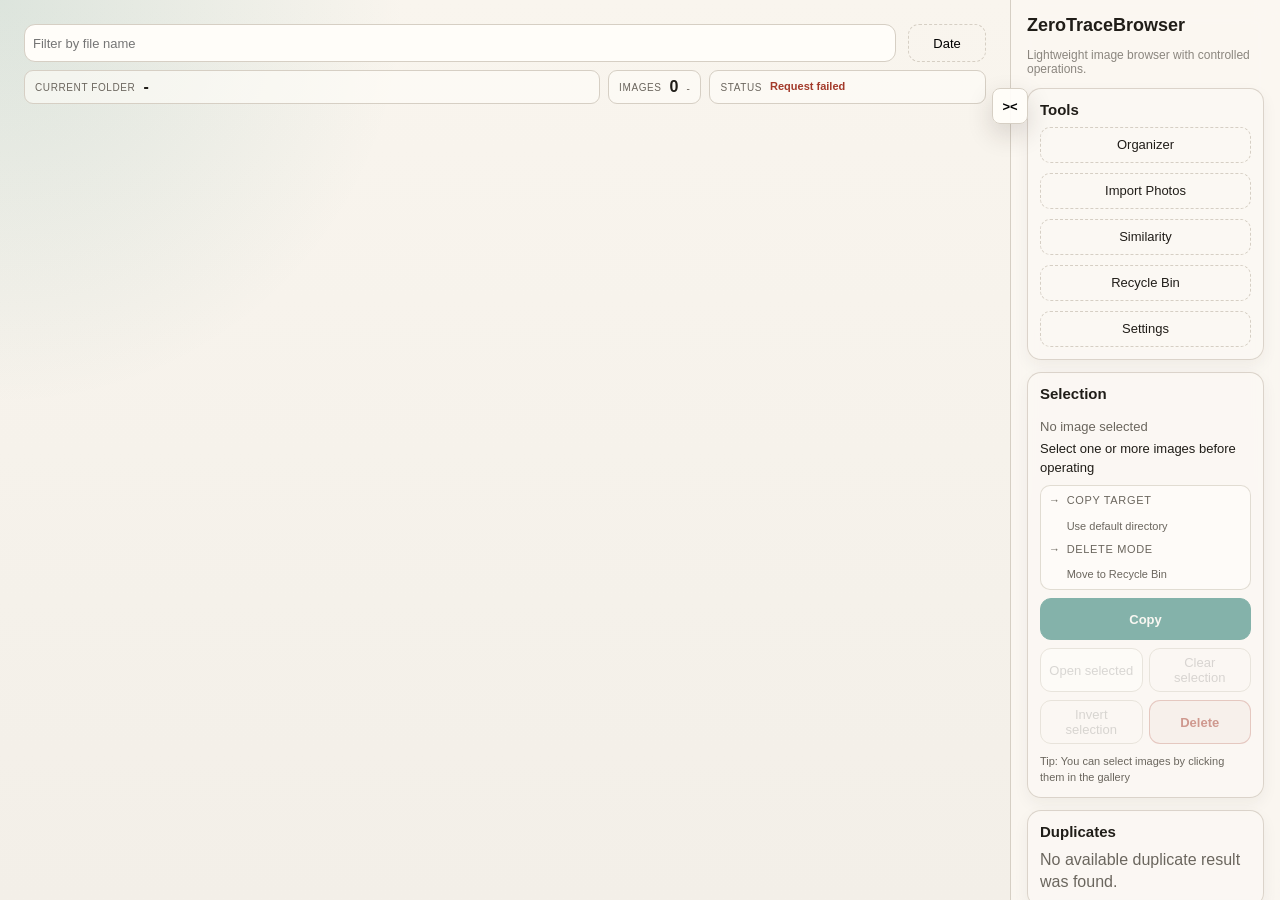
==== commit 757506ed: "Stabilize duplicate result refresh flows" ====
--- a/static/index.html
+++ b/static/index.html
@@ -46,6 +46,28 @@
                         </button>
                     </div>
                 </div>
+
+                <div class="gallery-top-info gallery-info-panel">
+                    <div class="gallery-meta">
+                        <div class="meta-card">
+                            <span data-i18n="browser.labels.currentRoot">Current Root</span>
+                            <strong id="imageRoot">-</strong>
+                        </div>
+
+                        <div class="meta-card">
+                            <span data-i18n="browser.labels.imageCount">Images</span>
+                            <div class="meta-card-inline-value">
+                                <strong id="imageCount">0</strong>
+                                <span id="imageCountUpdatedAt" class="meta-inline-note muted">-</span>
+                            </div>
+                        </div>
+
+                        <div class="meta-card">
+                            <span data-i18n="browser.labels.status">Status</span>
+                            <strong id="statusMessage" class="meta-status">Ready.</strong>
+                        </div>
+                    </div>
+                </div>
             </section>
 
             <!-- Gallery -->
@@ -165,30 +187,6 @@
                 <h2 data-i18n="browser.labels.duplicates">Duplicates</h2>
                 <div id="duplicatesBox" class="muted" aria-live="polite" data-i18n="browser.duplicates.empty">
                     No available duplicate result was found.
-                </div>
-            </section>
-
-            <!-- Info -->
-            <section class="panel gallery-info-panel">
-                <h2 data-i18n="browser.labels.info">Info</h2>
-                <div class="gallery-meta">
-                    <div class="meta-card">
-                        <span data-i18n="browser.labels.currentRoot">Current Root</span>
-                        <strong id="imageRoot">-</strong>
-                    </div>
-
-                    <div class="meta-card">
-                        <span data-i18n="browser.labels.imageCount">Images</span>
-                        <div class="meta-card-inline-value">
-                            <strong id="imageCount">0</strong>
-                            <span id="imageCountUpdatedAt" class="meta-inline-note muted">-</span>
-                        </div>
-                    </div>
-
-                    <div class="meta-card">
-                        <span data-i18n="browser.labels.status">Status</span>
-                        <strong id="statusMessage" class="meta-status">Ready.</strong>
-                    </div>
                 </div>
             </section>
         </aside>
--- a/static/css/style.css
+++ b/static/css/style.css
@@ -859,7 +859,7 @@
    ========================================================= */
 .gallery-header {
   display: grid;
-  gap: 12px;
+  gap: 8px;
 }
 
 .gallery-toolbar {
@@ -946,12 +946,33 @@
   gap: 8px;
 }
 
+.gallery-top-info {
+  min-width: 0;
+}
+
+.gallery-top-info .gallery-meta {
+  grid-template-columns: minmax(180px, 1fr) auto minmax(160px, 0.48fr);
+  align-items: stretch;
+  gap: 8px;
+}
+
 .meta-card {
   padding: 10px;
   border: 1px solid var(--line);
   border-radius: var(--radius-sm);
   background: rgba(251, 248, 243, 0.58);
   box-shadow: none;
+}
+
+.gallery-top-info .meta-card {
+  min-width: 0;
+  min-height: 34px;
+  display: flex;
+  align-items: center;
+  gap: 8px;
+  padding: 5px 10px;
+  border-radius: 9px;
+  background: rgba(255, 253, 249, 0.62);
 }
 
 .meta-card span {
@@ -963,15 +984,28 @@
   color: var(--muted);
 }
 
+.gallery-top-info .meta-card span {
+  flex: 0 0 auto;
+  margin-bottom: 0;
+  font-size: 10px;
+  line-height: 1.1;
+}
+
 .meta-card strong {
   display: block;
   line-height: 1.5;
   overflow-wrap: anywhere;
 }
 
+.gallery-top-info .meta-card strong {
+  min-width: 0;
+  line-height: 1.25;
+}
+
 .meta-card-inline-value {
-  display: grid;
-  gap: 4px;
+  display: flex;
+  align-items: baseline;
+  gap: 8px;
   min-width: 0;
 }
 
@@ -980,7 +1014,7 @@
 }
 
 .meta-inline-note {
-  display: block;
+  display: inline;
   margin: 0;
   font-size: 0.78rem;
   line-height: 1.35;
@@ -1425,6 +1459,35 @@
   gap: var(--space-2);
 }
 
+.maintenance-divider {
+  height: 1px;
+  background: var(--line);
+}
+
+.timestamp-repair-panel {
+  display: grid;
+  gap: var(--space-3);
+}
+
+.timestamp-repair-panel h3 {
+  margin: 0;
+  color: var(--text-strong);
+  font-size: 15px;
+  line-height: 1.35;
+}
+
+.timestamp-repair-help {
+  padding-left: 0;
+}
+
+.timestamp-repair-panel .task-checkbox-option {
+  padding: var(--space-3);
+}
+
+.timestamp-repair-panel .task-option-help {
+  padding-left: 28px;
+}
+
 .maintenance-panel.is-hidden {
   display: none;
 }
@@ -2449,6 +2512,43 @@
 
 .similarity-result-card {
   height: calc(var(--gallery-card-height) + 34px);
+}
+
+.similarity-query-card {
+  position: relative;
+  border: 1px solid rgba(15, 109, 97, 0.4);
+  background: rgba(15, 109, 97, 0.08);
+  box-shadow: inset 0 0 0 1px rgba(255, 255, 255, 0.42);
+  cursor: default;
+}
+
+.similarity-query-card:hover {
+  transform: none;
+}
+
+.similarity-query-badge {
+  position: absolute;
+  z-index: 2;
+  top: 10px;
+  left: 10px;
+  max-width: calc(100% - 20px);
+  padding: 4px 8px;
+  border-radius: 999px;
+  background: rgba(15, 109, 97, 0.92);
+  color: #fff;
+  font-size: 11px;
+  font-weight: 800;
+  line-height: 1.1;
+}
+
+.similarity-query-thumb {
+  outline: 2px solid rgba(15, 109, 97, 0.18);
+  outline-offset: -2px;
+}
+
+.similarity-query-meta {
+  background: rgba(15, 109, 97, 0.14);
+  color: var(--accent);
 }
 
 .similarity-result-thumb {
@@ -2995,7 +3095,15 @@
    ========================================================= */
 @media (max-width: 1200px) {
   .gallery-info-panel .gallery-meta {
-    grid-template-columns: 1fr;
+    grid-template-columns: minmax(0, 1fr);
+  }
+
+  .gallery-top-info .gallery-meta {
+    grid-template-columns: minmax(0, 1fr) auto;
+  }
+
+  .gallery-top-info .meta-card:first-child {
+    grid-column: 1 / -1;
   }
 }
 
@@ -3363,9 +3471,12 @@
 
   .sidebar-header,
   .tools-panel,
-  .gallery-info-panel,
   .duplicates-panel {
     display: none;
+  }
+
+  .gallery-top-info {
+    display: block;
   }
 
   .panel {
